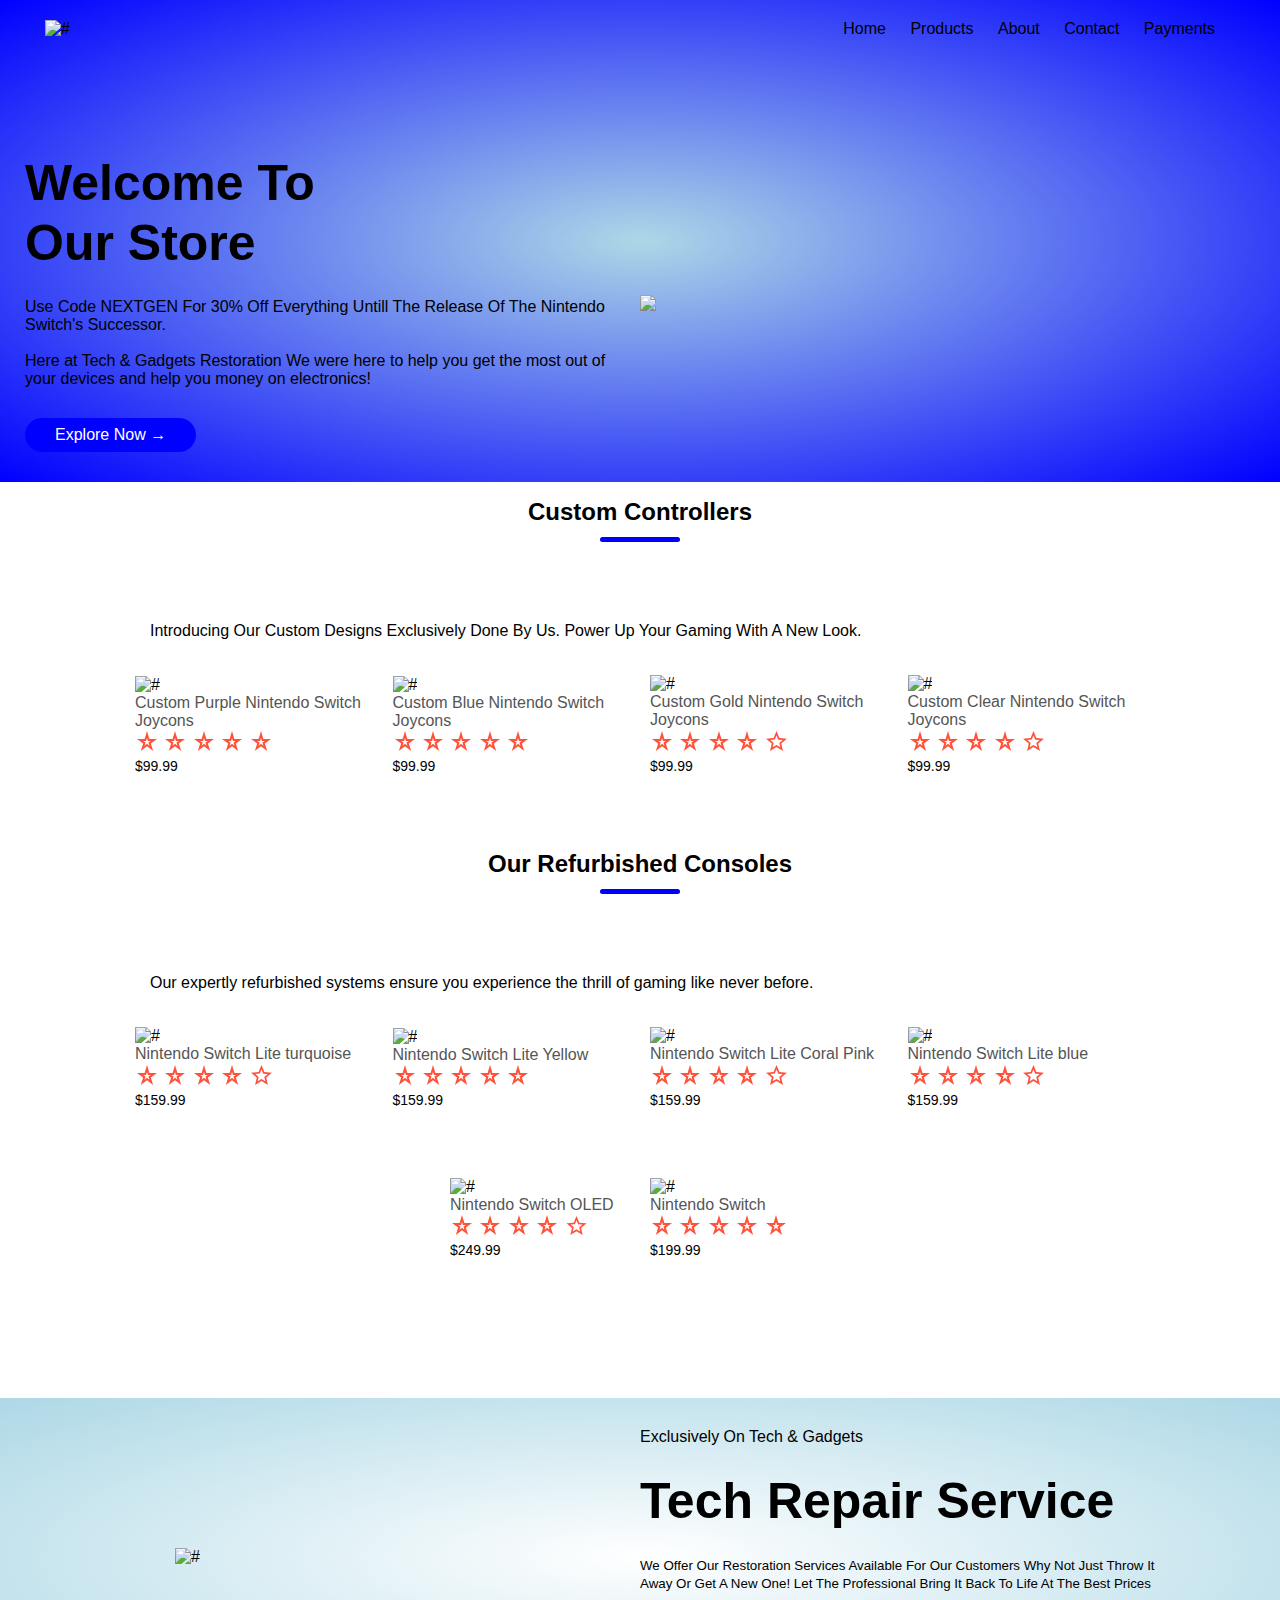
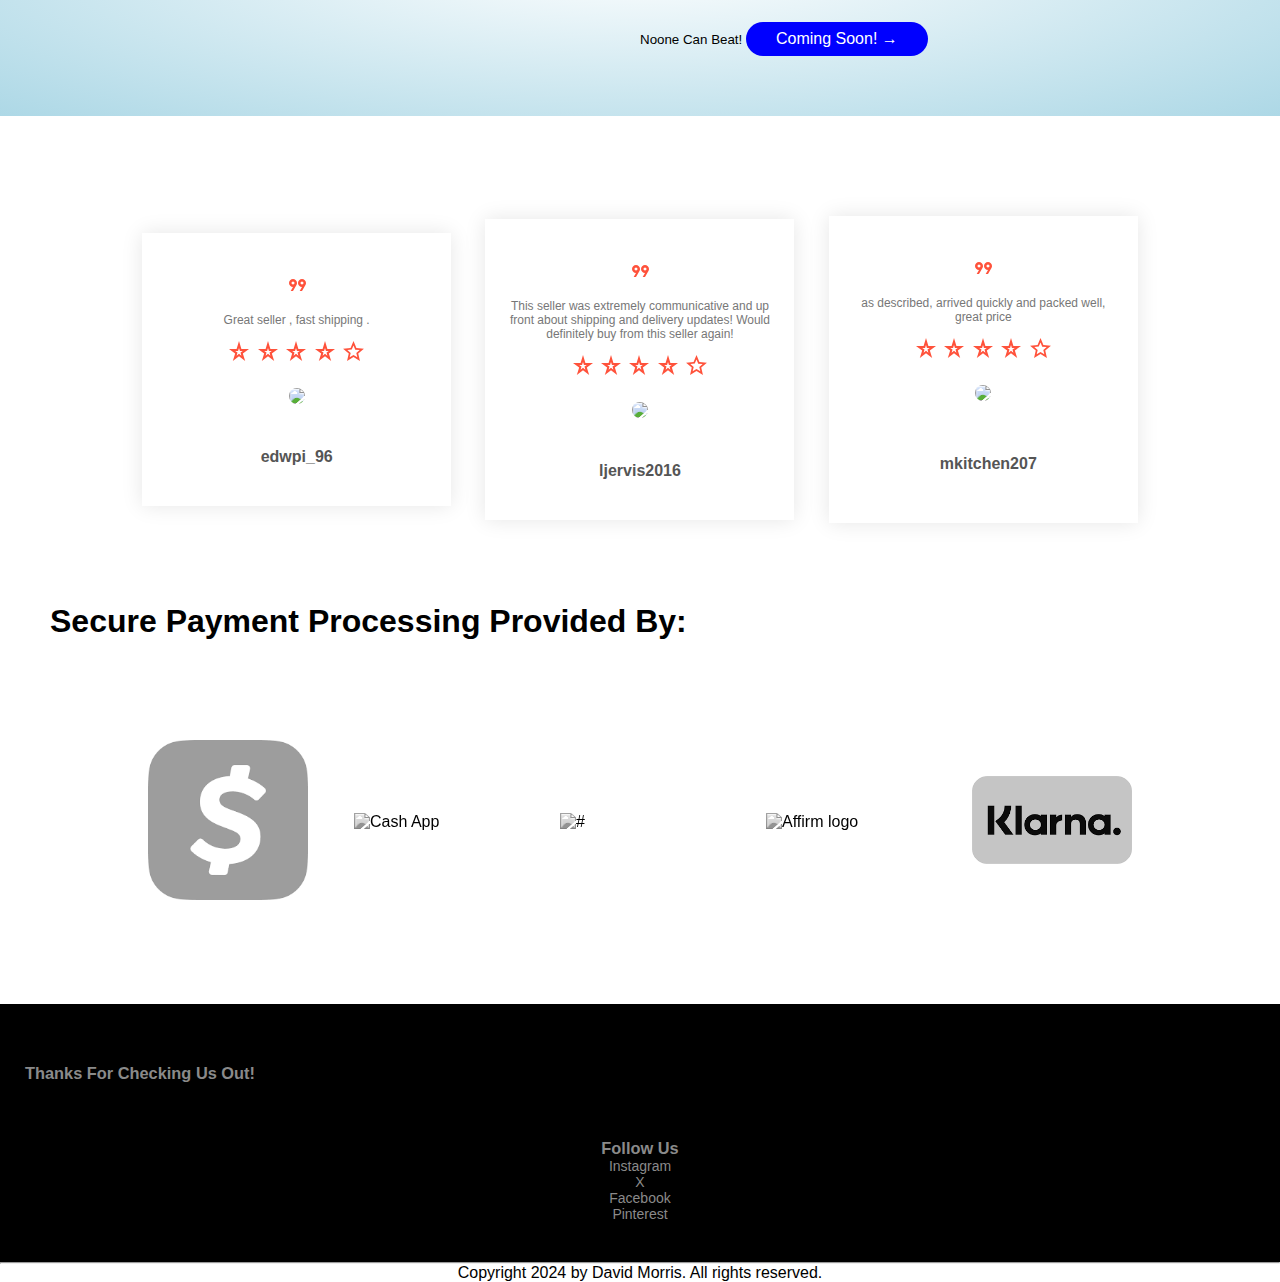
==== index.html @ 77c653ba "Add files via upload" ====
<!DOCTYPE html>
<html lang="en">
  <head>
    <meta charset="UTF-8" />
    <meta name="viewport" content="width=device-width, initial-scale=1.0" />
    <meta name="viewport" content="width=device-width, initial-scale=1.0" />
    <meta charset="UTF-8" />
    <title>Tech & Gadgets Restoration</title>

    <!--CSS Style Sheet Won't Work with absolute paths. Problem was solved by adding CSS embedded in HTML file  -->
    <link rel="stylesheet" href="styles.css" />
    <link rel="preconnect" href="https://fonts.googleapis.com" />
    <link rel="preconnect" href="https://fonts.gstatic.com" crossorigin />

    <style>
      * {
    margin: 0;
    padding: 0;
    box-sizing: border-box;
  }
  body {
    font-family: "Poppins", sans-serif;
  }

  .navbar {
    display: flex;
    align-items: center;
    padding: 20px;
  }

  .nav {
    flex: 1;
    text-align: right;
  }

  nav ul {
    display: inline-block;
    list-style-type: none;
  }

  nav ul li {
    display: inline-block;
    margin-right: 20px;
  }

  a {
    text-decoration: none;
    color: black;
  }

  p {
    color: black;
  }

  .container {
    max-width: 1300px;
    margin: auto;
    padding-left: 25px;
    padding-right: 25px;
  }

  .row {
    display: flex;
    align-items: center;
    flex-wrap: wrap;
    justify-content: space-around;
  }

  .col-2 {
    flex-basis: 50%;
    min-width: 300px;
  }

  .col-2 img {
    max-width: 100%;
    padding: 50px 0;
  }

  .col-2 h1 {
    font-size: 50px;
    line-height: 60px;
    margin: 25px 0;
  }

  .btn {
    display: inline-block;
    background: blue;
    color: #fff;
    padding: 8px 30px;
    margin: 30px 0;
    border-radius: 30px;
    transition: background 0.5s;
  }

  .header {
    background: radial-gradient(lightblue, blue);
  }

  .btn:hover {
    background: lightblue;
  }
  .header .row {
    margin-top: 70px;
  }

  .categories {
    margin: 65px 0;
  }

  .col-3 {
    flex-basis: 30%;
    min-width: 250px;
    margin-bottom: 30px;
  }

  .col-3 img {
    width: 100%;
    margin: 40px;
  }

  .small-container {
    max-width: 1080px;
    margin: auto;
    padding-left: 25px;
    padding-right: 25px;
  }

  .col-4 {
    flex-basis: 25%;
    padding: 10px;
    min-width: 200px;
    margin-bottom: 50px;
    transition: transform 0.5s;
  }

  .col-4 img {
    width: 100%;
  }

  .title {
    text-align: center;
    margin: 0 auto 80px;
    position: relative;
    line-height: 60px;
    color: black;
  }

  .title::after {
    content: "";
    background: blue;
    width: 80px;
    height: 5px;
    border-radius: 5px;
    position: absolute;
    bottom: 0;
    left: 50%;
    transform: translateX(-50%);
  }

  h4 {
    color: #555;
    font-weight: normal;
  }

  .col-4 p {
    font-size: 14px;
    position: auto;
  }

  .col-4:hover {
    transform: translateY(-5px);
  }

  /*----offer----------------*/

  .offer {
    background: radial-gradient(#fff, lightblue);
    margin-top: 80px;
    padding: 30px 0;
  }

  .col-2 .offer-img {
    padding: 50px;
  }

  .small {
    color: #555;
  }

  .move-text {
    margin: 10px;
  }

  /*!-----testimonials-------------*/

  .testimonial {
    padding-top: 100px;
  }

  .testimonial .col-3 {
    text-align: center;
    padding: 40px 20px;
    box-shadow: 0 0 20px 0px rgba(0, 0, 0, 0.1);
    cursor: pointer;
    transition: transform 0.5s;
  }

  .testimonial .col-3 img {
    width: 50px;
    margin-top: 20px;
    border-radius: 50%;
  }

  .testimonial .col-3:hover {
    transform: translateY(-10px);
  }

  .font-sizing {
    font-size: 12px;
    margin: 12px 0;
    color: #777;
  }

  .testimonial .col-3 h3 {
    font-weight: 600;
    color: #555;
    font-size: 16px;
  }

  /*-------brands------*/

  .brands {
    margin: 100px auto;
  }

  .col-5 {
    width: 160px;
  }

  .col-5 img {
    width: 100%;
    cursor: pointer;
    filter: grayscale(100%);
  }

  .col-5 img:hover {
    filter: grayscale(0);
  }

  /*-------footer--------*/

  .footer {
    background: #000;
    color: #8a8a8a;
    font-size: 14px;
    padding: 60px 0 20px;
  }

  footer p {
    color: #8a8a8a;
  }

  footer h3 {
    color: #fff;
    margin-bottom: 20px;
  }

  .footer-col-1,
  .footer-col-2,
  .footer-col-3,
  .footer-col-4 {
    min-width: 250px;
    margin-bottom: 20px;
  }

  .footer-col-1 {
    flex-basis: 30%;
  }

  .footer-col-2 {
    flex: 1;
    text-align: center;
  }

  
  .footer-col-2 img {
        width: 180px;
        margin-bottom: 20px;
        margin-left: -70px;
      }

  .footer-col-3,
  .footer-col-4 {
    flex-basis: 12%;
    text-align: center;
  }

  ul {
    list-style-type: none;
  }

  .app-logo {
    margin-top: 20px;
  }

  .app-logo img {
    width: 140px;
  }

  .footer hr {
    border: none;
    background: #b5b5b5;
    height: 1px;
    margin: 20px 0;
  }

  .copyright {
    text-align: center;
  }

  .menu-icon {
    width: 28px;
    margin-left: 20px;
    display: none;
  }

  .move-text {
    text-align: center;
    margin-left: 20px;
  }

  .col-7{
      justify-items: center;
      align-items: center;
      margin: 50px;
    }

    .sub-text {
      align-items: center;
      justify-items: center;
      margin: 25px;
    }

  

  /*---- media query for menu------*/

  @media only screen and (max-width: 800px) {
    nav ul {
      position: absolute;
      top: 70px;
      left: 0;
      background: #333;
      width: 100%;
      overflow: hidden;
      transition: max-height 0.5s;
    }
    nav ul li {
      display: block;
      margin-right: 50px;
      margin-top: 10px;
      margin-bottom: 10px;
    }
    nav ul li a {
      color: #fff;
    }
    .menu-icon {
      display: block;
      cursor: pointer;
    }
  }

  /*---- media query for small 600 screen size------*/
  @media only screen and (max-width: 600px) {
    .row {
      text-align: center;
    }
    .col-2,
    .col-3,
    .col-4 {
      flex-basis: 100%;
    }

    .col-7{
      justify-items: center;
      align-items: center;
      margin: 50px;
    }
    .footer-col-2 img {
        width: 180px;
        margin-bottom: 20px;
        margin-left: -30px;
      }

     

  }
    </style>
  </head>
  <body>
    <div class="header">
      <div class="container">
        <div class="navbar">
          <div class="logo">
            <img src="iCloud Images for t&g/tglogo.png" alt="#" width="125px" />
          </div>
          <nav class="nav">
            <ul id="MenuItems">
              <li><a href="index.html">Home</a></li>
              <li><a href="products.html">Products</a></li>
              <li><a href="about.html">About</a></li>
              <li><a href="contact.html">Contact</a></li>
              <li><a href="payments.html">Payments</a></li>
            </ul>
          </nav>

          <img
            src="images/menu.png"
            class="menu-icon"
            onclick="menutoggle()"
            alt="#"
          />
        </div>
        <div class="row">
          <div class="col-2">
            <h1>
              Welcome To <br />
              Our Store
            </h1>
            <p class="font-size">
              Use Code NEXTGEN For 30% Off Everything Untill The Release Of The Nintendo
              Switch's Successor. <br>

            </br>Here at Tech & Gadgets Restoration We were here to help you get
              the most out of your devices and help you money on electronics!
            </p>
            
            <a href="products.html" class="btn">Explore Now &#8594;</a>
          </div>

          <div class="col-2">
            <img src="iCloud Images for t&g/IMG_0912.jpg" />
          </div>
        </div>
      </div>
    </div>

    <!-------- featured products-------->
    <div class="small-container">
      <h2 class="title">Custom Controllers</h2>
      <p class="sub-text">
        Introducing Our Custom Designs Exclusively Done By Us. Power Up Your
        Gaming With A New Look.
      </p>

      <div class="row">
        <div class="col-4">
          <a href="product-details.html">
            <img src="iCloud Images for t&g/IMG_0928.jpg" alt="#" />
          </a>
          <h4>Custom Purple Nintendo Switch Joycons</h4>
          <div class="rating">
            <!---Awesome fonts absolute link could not be displayed. Google fonts is the alterative. Instead of adding a class to the div to edit color in css, color code was added to fill element--->
            <svg
              xmlns="http://www.w3.org/2000/svg"
              height="24px"
              viewBox="0 -960 960 960"
              width="24px"
              fill="#ff523b"
            >
              <path
                d="m384-334 96-74 96 74-36-122 90-64H518l-38-124-38 124H330l90 64-36 122ZM233-120l93-304L80-600h304l96-320 96 320h304L634-424l93 304-247-188-247 188Zm247-369Z"
              />
            </svg>
            <svg
              xmlns="http://www.w3.org/2000/svg"
              height="24px"
              viewBox="0 -960 960 960"
              width="24px"
              fill="#ff523b"
            >
              <path
                d="m384-334 96-74 96 74-36-122 90-64H518l-38-124-38 124H330l90 64-36 122ZM233-120l93-304L80-600h304l96-320 96 320h304L634-424l93 304-247-188-247 188Zm247-369Z"
              />
            </svg>
            <svg
              xmlns="http://www.w3.org/2000/svg"
              height="24px"
              viewBox="0 -960 960 960"
              width="24px"
              fill="#ff523b"
            >
              <path
                d="m384-334 96-74 96 74-36-122 90-64H518l-38-124-38 124H330l90 64-36 122ZM233-120l93-304L80-600h304l96-320 96 320h304L634-424l93 304-247-188-247 188Zm247-369Z"
              />
            </svg>
            <svg
              xmlns="http://www.w3.org/2000/svg"
              height="24px"
              viewBox="0 -960 960 960"
              width="24px"
              fill="#ff523b"
            >
              <path
                d="m384-334 96-74 96 74-36-122 90-64H518l-38-124-38 124H330l90 64-36 122ZM233-120l93-304L80-600h304l96-320 96 320h304L634-424l93 304-247-188-247 188Zm247-369Z"
              />
            </svg>
            <svg
              xmlns="http://www.w3.org/2000/svg"
              height="24px"
              viewBox="0 -960 960 960"
              width="24px"
              fill="#ff523b"
            >
              <path
                d="m384-334 96-74 96 74-36-122 90-64H518l-38-124-38 124H330l90 64-36 122ZM233-120l93-304L80-600h304l96-320 96 320h304L634-424l93 304-247-188-247 188Zm247-369Z"
              />
            </svg>
          </div>
          <p>$99.99</p>
        </div>
        <div class="col-4">
          <a href="product-details2.html">
            <img src="iCloud Images for t&g/IMG_0743.JPG" alt="#" />
          </a>

          <h4>Custom Blue Nintendo Switch Joycons</h4>
          <div class="rating">
            <!---Awesome fonts absolute link could not be displayed. Google fonts is the alterative--->

            <div class="ratingcolor">
              <svg
                xmlns="http://www.w3.org/2000/svg"
                height="24px"
                viewBox="0 -960 960 960"
                width="24px"
                fill="#ff523b"
              >
                <path
                  d="m384-334 96-74 96 74-36-122 90-64H518l-38-124-38 124H330l90 64-36 122ZM233-120l93-304L80-600h304l96-320 96 320h304L634-424l93 304-247-188-247 188Zm247-369Z"
                />
              </svg>
              <svg
                xmlns="http://www.w3.org/2000/svg"
                height="24px"
                viewBox="0 -960 960 960"
                width="24px"
                fill="#ff523b"
              >
                <path
                  d="m384-334 96-74 96 74-36-122 90-64H518l-38-124-38 124H330l90 64-36 122ZM233-120l93-304L80-600h304l96-320 96 320h304L634-424l93 304-247-188-247 188Zm247-369Z"
                />
              </svg>
              <svg
                xmlns="http://www.w3.org/2000/svg"
                height="24px"
                viewBox="0 -960 960 960"
                width="24px"
                fill="#ff523b"
              >
                <path
                  d="m384-334 96-74 96 74-36-122 90-64H518l-38-124-38 124H330l90 64-36 122ZM233-120l93-304L80-600h304l96-320 96 320h304L634-424l93 304-247-188-247 188Zm247-369Z"
                />
              </svg>
              <svg
                xmlns="http://www.w3.org/2000/svg"
                height="24px"
                viewBox="0 -960 960 960"
                width="24px"
                fill="#ff523b"
              >
                <path
                  d="m384-334 96-74 96 74-36-122 90-64H518l-38-124-38 124H330l90 64-36 122ZM233-120l93-304L80-600h304l96-320 96 320h304L634-424l93 304-247-188-247 188Zm247-369Z"
                />
              </svg>
              <svg
                xmlns="http://www.w3.org/2000/svg"
                height="24px"
                viewBox="0 -960 960 960"
                width="24px"
                fill="#ff523b"
              >
                <path
                  d="m384-334 96-74 96 74-36-122 90-64H518l-38-124-38 124H330l90 64-36 122ZM233-120l93-304L80-600h304l96-320 96 320h304L634-424l93 304-247-188-247 188Zm247-369Z"
                />
              </svg>
            </div>
          </div>
          <p>$99.99</p>
        </div>
        <div class="col-4">
          <a href="product-details-3.html"
            ><img src="iCloud Images for t&g/IMG_0400.jpg" alt="#" />
          </a>

          <h4>Custom Gold Nintendo Switch Joycons</h4>
          <div class="rating">
            <!---Awesome fonts absolute link could not be displayed. Google fonts is the alterative--->
            <svg
              xmlns="http://www.w3.org/2000/svg"
              height="24px"
              viewBox="0 -960 960 960"
              width="24px"
              fill="#ff523b"
            >
              <path
                d="m384-334 96-74 96 74-36-122 90-64H518l-38-124-38 124H330l90 64-36 122ZM233-120l93-304L80-600h304l96-320 96 320h304L634-424l93 304-247-188-247 188Zm247-369Z"
              />
            </svg>
            <svg
              xmlns="http://www.w3.org/2000/svg"
              height="24px"
              viewBox="0 -960 960 960"
              width="24px"
              fill="#ff523b"
            >
              <path
                d="m384-334 96-74 96 74-36-122 90-64H518l-38-124-38 124H330l90 64-36 122ZM233-120l93-304L80-600h304l96-320 96 320h304L634-424l93 304-247-188-247 188Zm247-369Z"
              />
            </svg>
            <svg
              xmlns="http://www.w3.org/2000/svg"
              height="24px"
              viewBox="0 -960 960 960"
              width="24px"
              fill="#ff523b"
            >
              <path
                d="m384-334 96-74 96 74-36-122 90-64H518l-38-124-38 124H330l90 64-36 122ZM233-120l93-304L80-600h304l96-320 96 320h304L634-424l93 304-247-188-247 188Zm247-369Z"
              />
            </svg>
            <svg
              xmlns="http://www.w3.org/2000/svg"
              height="24px"
              viewBox="0 -960 960 960"
              width="24px"
              fill="#ff523b"
            >
              <path
                d="m384-334 96-74 96 74-36-122 90-64H518l-38-124-38 124H330l90 64-36 122ZM233-120l93-304L80-600h304l96-320 96 320h304L634-424l93 304-247-188-247 188Zm247-369Z"
              />
            </svg>
            <svg
              xmlns="http://www.w3.org/2000/svg"
              height="25px"
              viewBox="0 -960 960 960"
              width="25px"
              fill="#ff523b"
            >
              <path
                d="M333.33-259 480-347l146.67 89-39-166.67 129-112-170-15L480-709l-66.67 156.33-170 15 129 112.34-39 166.33ZM233-120l65-281L80-590l288-25 112-265 112 265 288 25-218 189 65 281-247-149-247 149Zm247-353.33Z"
              />
            </svg>
          </div>
          <p>$99.99</p>
        </div>
        <div class="col-4">
          <a href="product-details4.html"
            ><img src="iCloud Images for t&g/IMG_0442.jpg" alt="#" />
          </a>

          <h4>Custom Clear Nintendo Switch Joycons</h4>
          <div class="rating">
            <!---Awesome fonts absolute link could not be displayed. Google fonts is the alterative--->
            <svg
              xmlns="http://www.w3.org/2000/svg"
              height="24px"
              viewBox="0 -960 960 960"
              width="24px"
              fill="#ff523b"
            >
              <path
                d="m384-334 96-74 96 74-36-122 90-64H518l-38-124-38 124H330l90 64-36 122ZM233-120l93-304L80-600h304l96-320 96 320h304L634-424l93 304-247-188-247 188Zm247-369Z"
              />
            </svg>
            <svg
              xmlns="http://www.w3.org/2000/svg"
              height="24px"
              viewBox="0 -960 960 960"
              width="24px"
              fill="#ff523b"
            >
              <path
                d="m384-334 96-74 96 74-36-122 90-64H518l-38-124-38 124H330l90 64-36 122ZM233-120l93-304L80-600h304l96-320 96 320h304L634-424l93 304-247-188-247 188Zm247-369Z"
              />
            </svg>
            <svg
              xmlns="http://www.w3.org/2000/svg"
              height="24px"
              viewBox="0 -960 960 960"
              width="24px"
              fill="#ff523b"
            >
              <path
                d="m384-334 96-74 96 74-36-122 90-64H518l-38-124-38 124H330l90 64-36 122ZM233-120l93-304L80-600h304l96-320 96 320h304L634-424l93 304-247-188-247 188Zm247-369Z"
              />
            </svg>
            <svg
              xmlns="http://www.w3.org/2000/svg"
              height="24px"
              viewBox="0 -960 960 960"
              width="24px"
              fill="#ff523b"
            >
              <path
                d="m384-334 96-74 96 74-36-122 90-64H518l-38-124-38 124H330l90 64-36 122ZM233-120l93-304L80-600h304l96-320 96 320h304L634-424l93 304-247-188-247 188Zm247-369Z"
              />
            </svg>
            <svg
              xmlns="http://www.w3.org/2000/svg"
              height="25px"
              viewBox="0 -960 960 960"
              width="25px"
              fill="#ff523b"
            >
              <path
                d="M333.33-259 480-347l146.67 89-39-166.67 129-112-170-15L480-709l-66.67 156.33-170 15 129 112.34-39 166.33ZM233-120l65-281L80-590l288-25 112-265 112 265 288 25-218 189 65 281-247-149-247 149Zm247-353.33Z"
              />
            </svg>
          </div>
          <p>$99.99</p>
        </div>
      </div>
      <!-------- latest products-------->
      <h2 class="title">Our Refurbished Consoles</h2>
      <p class="sub-text" >Our expertly refurbished systems ensure you experience the thrill of gaming like never before.</p>
      <div class="row">
        <div class="col-4">
          <img src="iCloud Images for t&g/IMG_1545.jpg" alt="#" />
          <h4>Nintendo Switch Lite turquoise</h4>
          <div class="rating">
            <!---Awesome fonts absolute link could not be displayed. Google fonts is the alterative. Instead of adding a class to the div to edit color in css, color code was added to fill element--->
            <svg
              xmlns="http://www.w3.org/2000/svg"
              height="24px"
              viewBox="0 -960 960 960"
              width="24px"
              fill="#ff523b"
            >
              <path
                d="m384-334 96-74 96 74-36-122 90-64H518l-38-124-38 124H330l90 64-36 122ZM233-120l93-304L80-600h304l96-320 96 320h304L634-424l93 304-247-188-247 188Zm247-369Z"
              />
            </svg>
            <svg
              xmlns="http://www.w3.org/2000/svg"
              height="24px"
              viewBox="0 -960 960 960"
              width="24px"
              fill="#ff523b"
            >
              <path
                d="m384-334 96-74 96 74-36-122 90-64H518l-38-124-38 124H330l90 64-36 122ZM233-120l93-304L80-600h304l96-320 96 320h304L634-424l93 304-247-188-247 188Zm247-369Z"
              />
            </svg>
            <svg
              xmlns="http://www.w3.org/2000/svg"
              height="24px"
              viewBox="0 -960 960 960"
              width="24px"
              fill="#ff523b"
            >
              <path
                d="m384-334 96-74 96 74-36-122 90-64H518l-38-124-38 124H330l90 64-36 122ZM233-120l93-304L80-600h304l96-320 96 320h304L634-424l93 304-247-188-247 188Zm247-369Z"
              />
            </svg>
            <svg
              xmlns="http://www.w3.org/2000/svg"
              height="24px"
              viewBox="0 -960 960 960"
              width="24px"
              fill="#ff523b"
            >
              <path
                d="m384-334 96-74 96 74-36-122 90-64H518l-38-124-38 124H330l90 64-36 122ZM233-120l93-304L80-600h304l96-320 96 320h304L634-424l93 304-247-188-247 188Zm247-369Z"
              />
            </svg>
            <svg
              xmlns="http://www.w3.org/2000/svg"
              height="25px"
              viewBox="0 -960 960 960"
              width="25px"
              fill="#ff523b"
            >
              <path
                d="M333.33-259 480-347l146.67 89-39-166.67 129-112-170-15L480-709l-66.67 156.33-170 15 129 112.34-39 166.33ZM233-120l65-281L80-590l288-25 112-265 112 265 288 25-218 189 65 281-247-149-247 149Zm247-353.33Z"
              />
            </svg>
          </div>
          <p>$159.99</p>
        </div>
        <div class="col-4">
          <img src="iCloud Images for t&g/IMG_1543.jpg" alt="#" />
          <h4>Nintendo Switch Lite Yellow</h4>
          <div class="rating">
            <!---Awesome fonts absolute link could not be displayed. Google fonts is the alterative--->

            <div class="ratingcolor">
              <svg
                xmlns="http://www.w3.org/2000/svg"
                height="24px"
                viewBox="0 -960 960 960"
                width="24px"
                fill="#ff523b"
              >
                <path
                  d="m384-334 96-74 96 74-36-122 90-64H518l-38-124-38 124H330l90 64-36 122ZM233-120l93-304L80-600h304l96-320 96 320h304L634-424l93 304-247-188-247 188Zm247-369Z"
                />
              </svg>
              <svg
                xmlns="http://www.w3.org/2000/svg"
                height="24px"
                viewBox="0 -960 960 960"
                width="24px"
                fill="#ff523b"
              >
                <path
                  d="m384-334 96-74 96 74-36-122 90-64H518l-38-124-38 124H330l90 64-36 122ZM233-120l93-304L80-600h304l96-320 96 320h304L634-424l93 304-247-188-247 188Zm247-369Z"
                />
              </svg>
              <svg
                xmlns="http://www.w3.org/2000/svg"
                height="24px"
                viewBox="0 -960 960 960"
                width="24px"
                fill="#ff523b"
              >
                <path
                  d="m384-334 96-74 96 74-36-122 90-64H518l-38-124-38 124H330l90 64-36 122ZM233-120l93-304L80-600h304l96-320 96 320h304L634-424l93 304-247-188-247 188Zm247-369Z"
                />
              </svg>
              <svg
                xmlns="http://www.w3.org/2000/svg"
                height="24px"
                viewBox="0 -960 960 960"
                width="24px"
                fill="#ff523b"
              >
                <path
                  d="m384-334 96-74 96 74-36-122 90-64H518l-38-124-38 124H330l90 64-36 122ZM233-120l93-304L80-600h304l96-320 96 320h304L634-424l93 304-247-188-247 188Zm247-369Z"
                />
              </svg>
              <svg
                xmlns="http://www.w3.org/2000/svg"
                height="24px"
                viewBox="0 -960 960 960"
                width="24px"
                fill="#ff523b"
              >
                <path
                  d="m384-334 96-74 96 74-36-122 90-64H518l-38-124-38 124H330l90 64-36 122ZM233-120l93-304L80-600h304l96-320 96 320h304L634-424l93 304-247-188-247 188Zm247-369Z"
                />
              </svg>
            </div>
          </div>
          <p>$159.99</p>
        </div>
        <div class="col-4">
          <img src="iCloud Images for t&g/IMG_1546.jpg" alt="#" />
          <h4>Nintendo Switch Lite Coral Pink</h4>
          <div class="rating">
            <!---Awesome fonts absolute link could not be displayed. Google fonts is the alterative--->
            <svg
              xmlns="http://www.w3.org/2000/svg"
              height="24px"
              viewBox="0 -960 960 960"
              width="24px"
              fill="#ff523b"
            >
              <path
                d="m384-334 96-74 96 74-36-122 90-64H518l-38-124-38 124H330l90 64-36 122ZM233-120l93-304L80-600h304l96-320 96 320h304L634-424l93 304-247-188-247 188Zm247-369Z"
              />
            </svg>
            <svg
              xmlns="http://www.w3.org/2000/svg"
              height="24px"
              viewBox="0 -960 960 960"
              width="24px"
              fill="#ff523b"
            >
              <path
                d="m384-334 96-74 96 74-36-122 90-64H518l-38-124-38 124H330l90 64-36 122ZM233-120l93-304L80-600h304l96-320 96 320h304L634-424l93 304-247-188-247 188Zm247-369Z"
              />
            </svg>
            <svg
              xmlns="http://www.w3.org/2000/svg"
              height="24px"
              viewBox="0 -960 960 960"
              width="24px"
              fill="#ff523b"
            >
              <path
                d="m384-334 96-74 96 74-36-122 90-64H518l-38-124-38 124H330l90 64-36 122ZM233-120l93-304L80-600h304l96-320 96 320h304L634-424l93 304-247-188-247 188Zm247-369Z"
              />
            </svg>
            <svg
              xmlns="http://www.w3.org/2000/svg"
              height="24px"
              viewBox="0 -960 960 960"
              width="24px"
              fill="#ff523b"
            >
              <path
                d="m384-334 96-74 96 74-36-122 90-64H518l-38-124-38 124H330l90 64-36 122ZM233-120l93-304L80-600h304l96-320 96 320h304L634-424l93 304-247-188-247 188Zm247-369Z"
              />
            </svg>
            <svg
              xmlns="http://www.w3.org/2000/svg"
              height="25px"
              viewBox="0 -960 960 960"
              width="25px"
              fill="#ff523b"
            >
              <path
                d="M333.33-259 480-347l146.67 89-39-166.67 129-112-170-15L480-709l-66.67 156.33-170 15 129 112.34-39 166.33ZM233-120l65-281L80-590l288-25 112-265 112 265 288 25-218 189 65 281-247-149-247 149Zm247-353.33Z"
              />
            </svg>
          </div>
          <p>$159.99</p>
        </div>
        <div class="col-4">
          <img src="iCloud Images for t&g/IMG_1547.jpg" alt="#" />
          <h4>Nintendo Switch Lite blue</h4>
          <div class="rating">
            <!---Awesome fonts absolute link could not be displayed. Google fonts is the alterative--->
            <svg
              xmlns="http://www.w3.org/2000/svg"
              height="24px"
              viewBox="0 -960 960 960"
              width="24px"
              fill="#ff523b"
            >
              <path
                d="m384-334 96-74 96 74-36-122 90-64H518l-38-124-38 124H330l90 64-36 122ZM233-120l93-304L80-600h304l96-320 96 320h304L634-424l93 304-247-188-247 188Zm247-369Z"
              />
            </svg>
            <svg
              xmlns="http://www.w3.org/2000/svg"
              height="24px"
              viewBox="0 -960 960 960"
              width="24px"
              fill="#ff523b"
            >
              <path
                d="m384-334 96-74 96 74-36-122 90-64H518l-38-124-38 124H330l90 64-36 122ZM233-120l93-304L80-600h304l96-320 96 320h304L634-424l93 304-247-188-247 188Zm247-369Z"
              />
            </svg>
            <svg
              xmlns="http://www.w3.org/2000/svg"
              height="24px"
              viewBox="0 -960 960 960"
              width="24px"
              fill="#ff523b"
            >
              <path
                d="m384-334 96-74 96 74-36-122 90-64H518l-38-124-38 124H330l90 64-36 122ZM233-120l93-304L80-600h304l96-320 96 320h304L634-424l93 304-247-188-247 188Zm247-369Z"
              />
            </svg>
            <svg
              xmlns="http://www.w3.org/2000/svg"
              height="24px"
              viewBox="0 -960 960 960"
              width="24px"
              fill="#ff523b"
            >
              <path
                d="m384-334 96-74 96 74-36-122 90-64H518l-38-124-38 124H330l90 64-36 122ZM233-120l93-304L80-600h304l96-320 96 320h304L634-424l93 304-247-188-247 188Zm247-369Z"
              />
            </svg>
            <svg
              xmlns="http://www.w3.org/2000/svg"
              height="25px"
              viewBox="0 -960 960 960"
              width="25px"
              fill="#ff523b"
            >
              <path
                d="M333.33-259 480-347l146.67 89-39-166.67 129-112-170-15L480-709l-66.67 156.33-170 15 129 112.34-39 166.33ZM233-120l65-281L80-590l288-25 112-265 112 265 288 25-218 189 65 281-247-149-247 149Zm247-353.33Z"
              />
            </svg>
          </div>
          <p>$159.99</p>
        </div>
        <div class="row">
          <div class="col-4">
            <img src="iCloud Images for t&g/IMG_1512.jpg" alt="#" />
            <a href="#">
              <h4>Nintendo Switch OLED</h4>
            </a>

            <div class="rating">
              <!---Awesome fonts absolute link could not be displayed. Google fonts is the alterative. Instead of adding a class to the div to edit color in css, color code was added to fill element--->
              <svg
                xmlns="http://www.w3.org/2000/svg"
                height="24px"
                viewBox="0 -960 960 960"
                width="24px"
                fill="#ff523b"
              >
                <path
                  d="m384-334 96-74 96 74-36-122 90-64H518l-38-124-38 124H330l90 64-36 122ZM233-120l93-304L80-600h304l96-320 96 320h304L634-424l93 304-247-188-247 188Zm247-369Z"
                />
              </svg>
              <svg
                xmlns="http://www.w3.org/2000/svg"
                height="24px"
                viewBox="0 -960 960 960"
                width="24px"
                fill="#ff523b"
              >
                <path
                  d="m384-334 96-74 96 74-36-122 90-64H518l-38-124-38 124H330l90 64-36 122ZM233-120l93-304L80-600h304l96-320 96 320h304L634-424l93 304-247-188-247 188Zm247-369Z"
                />
              </svg>
              <svg
                xmlns="http://www.w3.org/2000/svg"
                height="24px"
                viewBox="0 -960 960 960"
                width="24px"
                fill="#ff523b"
              >
                <path
                  d="m384-334 96-74 96 74-36-122 90-64H518l-38-124-38 124H330l90 64-36 122ZM233-120l93-304L80-600h304l96-320 96 320h304L634-424l93 304-247-188-247 188Zm247-369Z"
                />
              </svg>
              <svg
                xmlns="http://www.w3.org/2000/svg"
                height="24px"
                viewBox="0 -960 960 960"
                width="24px"
                fill="#ff523b"
              >
                <path
                  d="m384-334 96-74 96 74-36-122 90-64H518l-38-124-38 124H330l90 64-36 122ZM233-120l93-304L80-600h304l96-320 96 320h304L634-424l93 304-247-188-247 188Zm247-369Z"
                />
              </svg>
              <svg
                xmlns="http://www.w3.org/2000/svg"
                height="24px"
                viewBox="0 -960 960 960"
                width="25px"
                fill="#ff523b"
              >
                <path
                  d="M333.33-259 480-347l146.67 89-39-166.67 129-112-170-15L480-709l-66.67 156.33-170 15 129 112.34-39 166.33ZM233-120l65-281L80-590l288-25 112-265 112 265 288 25-218 189 65 281-247-149-247 149Zm247-353.33Z"
                />
              </svg>
            </div>
            <p>$249.99</p>
          </div>
          <div class="col-4">
            <img src="iCloud Images for t&g/IMG_1548.jpg" alt="#" />
            <h4>Nintendo Switch</h4>
            <div class="rating">
              <!---Awesome fonts absolute link could not be displayed. Google fonts is the alterative--->

              <div class="ratingcolor">
                <svg
                  xmlns="http://www.w3.org/2000/svg"
                  height="24px"
                  viewBox="0 -960 960 960"
                  width="24px"
                  fill="#ff523b"
                >
                  <path
                    d="m384-334 96-74 96 74-36-122 90-64H518l-38-124-38 124H330l90 64-36 122ZM233-120l93-304L80-600h304l96-320 96 320h304L634-424l93 304-247-188-247 188Zm247-369Z"
                  />
                </svg>
                <svg
                  xmlns="http://www.w3.org/2000/svg"
                  height="24px"
                  viewBox="0 -960 960 960"
                  width="24px"
                  fill="#ff523b"
                >
                  <path
                    d="m384-334 96-74 96 74-36-122 90-64H518l-38-124-38 124H330l90 64-36 122ZM233-120l93-304L80-600h304l96-320 96 320h304L634-424l93 304-247-188-247 188Zm247-369Z"
                  />
                </svg>
                <svg
                  xmlns="http://www.w3.org/2000/svg"
                  height="24px"
                  viewBox="0 -960 960 960"
                  width="24px"
                  fill="#ff523b"
                >
                  <path
                    d="m384-334 96-74 96 74-36-122 90-64H518l-38-124-38 124H330l90 64-36 122ZM233-120l93-304L80-600h304l96-320 96 320h304L634-424l93 304-247-188-247 188Zm247-369Z"
                  />
                </svg>
                <svg
                  xmlns="http://www.w3.org/2000/svg"
                  height="24px"
                  viewBox="0 -960 960 960"
                  width="24px"
                  fill="#ff523b"
                >
                  <path
                    d="m384-334 96-74 96 74-36-122 90-64H518l-38-124-38 124H330l90 64-36 122ZM233-120l93-304L80-600h304l96-320 96 320h304L634-424l93 304-247-188-247 188Zm247-369Z"
                  />
                </svg>
                <svg
                  xmlns="http://www.w3.org/2000/svg"
                  height="24px"
                  viewBox="0 -960 960 960"
                  width="24px"
                  fill="#ff523b"
                >
                  <path
                    d="m384-334 96-74 96 74-36-122 90-64H518l-38-124-38 124H330l90 64-36 122ZM233-120l93-304L80-600h304l96-320 96 320h304L634-424l93 304-247-188-247 188Zm247-369Z"
                  />
                </svg>
              </div>
            </div>
            <p>$199.99</p>
          </div>
        </div>
      </div>
    </div>

    <!----offer-->
    <div class="offer">
      <div class="small-container">
        <div class="row">
          <div class="col-2">
            <img
              src="https://t4.ftcdn.net/jpg/02/63/90/39/360_F_263903901_9Hhil3Oj59jQRfk9vahhMtY0fqR554G4.jpg"
              alt="#"
              class="offer-img"
            />
          </div>
          <div class="col-2">
            <p>Exclusively On Tech & Gadgets</p>
            <h1>Tech Repair Service</h1>
            <small class="offer-text">
              We Offer Our Restoration Services Available For Our Customers Why
              Not Just Throw It Away Or Get A New One! Let The Professional
              Bring It Back To Life At The Best Prices Noone Can Beat!
            </small>
            <a href="#" class="btn">Coming Soon! &#8594;</a>
          </div>
        </div>
      </div>
    </div>

    <!-----testimonials------------->
    <div class="testimonial">
      <div class="small-container">
        <div class="row">
          <div class="col-3">
            <svg
              xmlns="http://www.w3.org/2000/svg"
              height="24px"
              viewBox="0 -960 960 960"
              width="24px"
              fill="#ff523b"
            >
              <path
                d="m228-240 92-160q-66 0-113-47t-47-113q0-66 47-113t113-47q66 0 113 47t47 113q0 23-5.5 42.5T458-480L320-240h-92Zm360 0 92-160q-66 0-113-47t-47-113q0-66 47-113t113-47q66 0 113 47t47 113q0 23-5.5 42.5T818-480L680-240h-92ZM320-500q25 0 42.5-17.5T380-560q0-25-17.5-42.5T320-620q-25 0-42.5 17.5T260-560q0 25 17.5 42.5T320-500Zm360 0q25 0 42.5-17.5T740-560q0-25-17.5-42.5T680-620q-25 0-42.5 17.5T620-560q0 25 17.5 42.5T680-500Zm0-60Zm-360 0Z"
              />
            </svg>

            <p class="font-sizing">
              Great seller , fast shipping .
            </p>
            <div class="rating">
              <!---Awesome fonts absolute link could not be displayed. Google fonts is the alterative--->
              <svg
                xmlns="http://www.w3.org/2000/svg"
                height="24px"
                viewBox="0 -960 960 960"
                width="24px"
                fill="#ff523b"
              >
                <path
                  d="m384-334 96-74 96 74-36-122 90-64H518l-38-124-38 124H330l90 64-36 122ZM233-120l93-304L80-600h304l96-320 96 320h304L634-424l93 304-247-188-247 188Zm247-369Z"
                />
              </svg>
              <svg
                xmlns="http://www.w3.org/2000/svg"
                height="24px"
                viewBox="0 -960 960 960"
                width="24px"
                fill="#ff523b"
              >
                <path
                  d="m384-334 96-74 96 74-36-122 90-64H518l-38-124-38 124H330l90 64-36 122ZM233-120l93-304L80-600h304l96-320 96 320h304L634-424l93 304-247-188-247 188Zm247-369Z"
                />
              </svg>
              <svg
                xmlns="http://www.w3.org/2000/svg"
                height="24px"
                viewBox="0 -960 960 960"
                width="24px"
                fill="#ff523b"
              >
                <path
                  d="m384-334 96-74 96 74-36-122 90-64H518l-38-124-38 124H330l90 64-36 122ZM233-120l93-304L80-600h304l96-320 96 320h304L634-424l93 304-247-188-247 188Zm247-369Z"
                />
              </svg>
              <svg
                xmlns="http://www.w3.org/2000/svg"
                height="24px"
                viewBox="0 -960 960 960"
                width="24px"
                fill="#ff523b"
              >
                <path
                  d="m384-334 96-74 96 74-36-122 90-64H518l-38-124-38 124H330l90 64-36 122ZM233-120l93-304L80-600h304l96-320 96 320h304L634-424l93 304-247-188-247 188Zm247-369Z"
                />
              </svg>
              <svg
                xmlns="http://www.w3.org/2000/svg"
                height="25px"
                viewBox="0 -960 960 960"
                width="25px"
                fill="#ff523b"
              >
                <path
                  d="M333.33-259 480-347l146.67 89-39-166.67 129-112-170-15L480-709l-66.67 156.33-170 15 129 112.34-39 166.33ZM233-120l65-281L80-590l288-25 112-265 112 265 288 25-218 189 65 281-247-149-247 149Zm247-353.33Z"
                />
              </svg>
            </div>
            
            <a href="https://www.ebay.com/usr/edwpi_96">
            <img src="https://i.ebayimg.com/images/g/q68AAOSw1MBlliiN/s-l140.webp" />
            <h3>edwpi_96</h3>
          </a>
          
          </div>
          <div class="col-3">
            <svg
              xmlns="http://www.w3.org/2000/svg"
              height="24px"
              viewBox="0 -960 960 960"
              width="24px"
              fill="#ff523b"
            >
              <path
                d="m228-240 92-160q-66 0-113-47t-47-113q0-66 47-113t113-47q66 0 113 47t47 113q0 23-5.5 42.5T458-480L320-240h-92Zm360 0 92-160q-66 0-113-47t-47-113q0-66 47-113t113-47q66 0 113 47t47 113q0 23-5.5 42.5T818-480L680-240h-92ZM320-500q25 0 42.5-17.5T380-560q0-25-17.5-42.5T320-620q-25 0-42.5 17.5T260-560q0 25 17.5 42.5T320-500Zm360 0q25 0 42.5-17.5T740-560q0-25-17.5-42.5T680-620q-25 0-42.5 17.5T620-560q0 25 17.5 42.5T680-500Zm0-60Zm-360 0Z"
              />
            </svg>

            <p class="font-sizing">
              This seller was extremely communicative and up front about shipping and delivery updates! Would definitely buy from this seller again! 
            </p>
            <div class="rating">
              <!---Awesome fonts absolute link could not be displayed. Google fonts is the alterative--->
              <svg
                xmlns="http://www.w3.org/2000/svg"
                height="24px"
                viewBox="0 -960 960 960"
                width="24px"
                fill="#ff523b"
              >
                <path
                  d="m384-334 96-74 96 74-36-122 90-64H518l-38-124-38 124H330l90 64-36 122ZM233-120l93-304L80-600h304l96-320 96 320h304L634-424l93 304-247-188-247 188Zm247-369Z"
                />
              </svg>
              <svg
                xmlns="http://www.w3.org/2000/svg"
                height="24px"
                viewBox="0 -960 960 960"
                width="24px"
                fill="#ff523b"
              >
                <path
                  d="m384-334 96-74 96 74-36-122 90-64H518l-38-124-38 124H330l90 64-36 122ZM233-120l93-304L80-600h304l96-320 96 320h304L634-424l93 304-247-188-247 188Zm247-369Z"
                />
              </svg>
              <svg
                xmlns="http://www.w3.org/2000/svg"
                height="24px"
                viewBox="0 -960 960 960"
                width="24px"
                fill="#ff523b"
              >
                <path
                  d="m384-334 96-74 96 74-36-122 90-64H518l-38-124-38 124H330l90 64-36 122ZM233-120l93-304L80-600h304l96-320 96 320h304L634-424l93 304-247-188-247 188Zm247-369Z"
                />
              </svg>
              <svg
                xmlns="http://www.w3.org/2000/svg"
                height="24px"
                viewBox="0 -960 960 960"
                width="24px"
                fill="#ff523b"
              >
                <path
                  d="m384-334 96-74 96 74-36-122 90-64H518l-38-124-38 124H330l90 64-36 122ZM233-120l93-304L80-600h304l96-320 96 320h304L634-424l93 304-247-188-247 188Zm247-369Z"
                />
              </svg>
              <svg
                xmlns="http://www.w3.org/2000/svg"
                height="25px"
                viewBox="0 -960 960 960"
                width="25px"
                fill="#ff523b"
              >
                <path
                  d="M333.33-259 480-347l146.67 89-39-166.67 129-112-170-15L480-709l-66.67 156.33-170 15 129 112.34-39 166.33ZM233-120l65-281L80-590l288-25 112-265 112 265 288 25-218 189 65 281-247-149-247 149Zm247-353.33Z"
                />
              </svg>
            </div>
            <a href="https://www.mercari.com/u/384312237/reviews/" >
            <img src="https://u-mercari-images.mercdn.net/images/member_photo_noimage_v2.png?width=1024&height=1024&format=pjpg&auto=webp&fit=crop" >
          </a>
            <h3>ljervis2016</h3>
          </div>
          <div class="col-3">
            <svg
              xmlns="http://www.w3.org/2000/svg"
              height="24px"
              viewBox="0 -960 960 960"
              width="24px"
              fill="#ff523b"
            >
              <path
                d="m228-240 92-160q-66 0-113-47t-47-113q0-66 47-113t113-47q66 0 113 47t47 113q0 23-5.5 42.5T458-480L320-240h-92Zm360 0 92-160q-66 0-113-47t-47-113q0-66 47-113t113-47q66 0 113 47t47 113q0 23-5.5 42.5T818-480L680-240h-92ZM320-500q25 0 42.5-17.5T380-560q0-25-17.5-42.5T320-620q-25 0-42.5 17.5T260-560q0 25 17.5 42.5T320-500Zm360 0q25 0 42.5-17.5T740-560q0-25-17.5-42.5T680-620q-25 0-42.5 17.5T620-560q0 25 17.5 42.5T680-500Zm0-60Zm-360 0Z"
              />
            </svg>

            <p class="font-sizing">
              as described, arrived quickly and packed well, great price
            </p>
            <div class="rating">
              <!---Awesome fonts absolute link could not be displayed. Google fonts is the alterative--->
              <svg
                xmlns="http://www.w3.org/2000/svg"
                height="24px"
                viewBox="0 -960 960 960"
                width="24px"
                fill="#ff523b"
              >
                <path
                  d="m384-334 96-74 96 74-36-122 90-64H518l-38-124-38 124H330l90 64-36 122ZM233-120l93-304L80-600h304l96-320 96 320h304L634-424l93 304-247-188-247 188Zm247-369Z"
                />
              </svg>
              <svg
                xmlns="http://www.w3.org/2000/svg"
                height="24px"
                viewBox="0 -960 960 960"
                width="24px"
                fill="#ff523b"
              >
                <path
                  d="m384-334 96-74 96 74-36-122 90-64H518l-38-124-38 124H330l90 64-36 122ZM233-120l93-304L80-600h304l96-320 96 320h304L634-424l93 304-247-188-247 188Zm247-369Z"
                />
              </svg>
              <svg
                xmlns="http://www.w3.org/2000/svg"
                height="24px"
                viewBox="0 -960 960 960"
                width="24px"
                fill="#ff523b"
              >
                <path
                  d="m384-334 96-74 96 74-36-122 90-64H518l-38-124-38 124H330l90 64-36 122ZM233-120l93-304L80-600h304l96-320 96 320h304L634-424l93 304-247-188-247 188Zm247-369Z"
                />
              </svg>
              <svg
                xmlns="http://www.w3.org/2000/svg"
                height="24px"
                viewBox="0 -960 960 960"
                width="24px"
                fill="#ff523b"
              >
                <path
                  d="m384-334 96-74 96 74-36-122 90-64H518l-38-124-38 124H330l90 64-36 122ZM233-120l93-304L80-600h304l96-320 96 320h304L634-424l93 304-247-188-247 188Zm247-369Z"
                />
              </svg>
              <svg
                xmlns="http://www.w3.org/2000/svg"
                height="25px"
                viewBox="0 -960 960 960"
                width="25px"
                fill="#ff523b"
              >
                <path
                  d="M333.33-259 480-347l146.67 89-39-166.67 129-112-170-15L480-709l-66.67 156.33-170 15 129 112.34-39 166.33ZM233-120l65-281L80-590l288-25 112-265 112 265 288 25-218 189 65 281-247-149-247 149Zm247-353.33Z"
                />
              </svg>
            </div>
            <a href="https://www.ebay.com/usr/mkitchen207">
            <img src="https://i.ebayimg.com/images/g/1CwAAOSwHzZkSqkK/s-l140.webp" />
            <h3 class="move-text">mkitchen207</h3>
          </a>
          </div>
        </div>
      </div>
    </div>
    <!-------- brands------->

    <h1 class=col-7>Secure Payment Processing Provided By:</h1>
    <div class="brands">
      <div class="small-container">
        <div class="row">
          <div class="col-5">
            <img
              src="[data-uri]"
              alt="#"
            />
          </div>
          <div class="col-5">
            <img
              src="https://encrypted-tbn0.gstatic.com/images?q=tbn:ANd9GcRB6YnQoM78NCEw3f--iWcGhpQFjBxfo9k6fw&s"
              alt="Cash App"
              alt="#"
            />
          </div>
          <div class="col-5">
            <img
              src="https://encrypted-tbn0.gstatic.com/images?q=tbn:ANd9GcTD7oa6-WXok1YXYt8GN4CWbzJOpeBf69159Q&s"
              alt="#"
            />
          </div>
          <div class="col-5">
            <img
              src="https://encrypted-tbn0.gstatic.com/images?q=tbn:ANd9GcRNqIqC4H_dkySVOgFXFbOyBdYYg56e-4O96A&s"
              alt="Affirm logo"
            />
          </div>
          <div class="col-5">
            <img
src="[data-uri]"              alt="Nintendo"
            />
          </div>
        </div>
      </div>
    </div>

    <!------footer------>
    <div class="footer">
      <div class="container">
        <div class="row">
          <div class="footer-col-1">
            <h3>Thanks For Checking Us Out!</h3>
            <p>We Hope You Enjoy Our Products <p>
            <div class="app-logo">
              
            </div>
          </div>
          <div class="footer-col-2">
            
          </div>
          </div>
          <div class="footer-col-3">
            <h3>Follow Us</h3>
            <ul>
              <li>Instagram</li>
              <li>X</li>
              <li>Facebook</li>
              <li>Pinterest</li>
            </ul>
          </div>
        </div>
      </div>
      <hr />
      <p class="copyright">
        Copyright 2024 by David Morris. All rights reserved.
      </p>
    </div>
    <!----javascript baby for toggle menu-->
    <script>
      var MenuItems = document.getElementById("MenuItems");

      MenuItems.style.maxHeight = "0px";

      function menutoggle() {
        if (MenuItems.style.maxHeight == "0px") {
          MenuItems.style.maxHeight = "200px";
        } else {
          MenuItems.style.maxHeight = "0px";
        }
      }
    </script>
  </body>
</html>
---- styles.css ----
* {
    margin: 0;
    padding: 0;
    box-sizing: border-box;
  }
  body {
    font-family: "Poppins", sans-serif;
  }

  .navbar {
    display: flex;
    align-items: center;
    padding: 20px;
  }

  .nav {
    flex: 1;
    text-align: right;
  }

  nav ul {
    display: inline-block;
    list-style-type: none;
  }

  nav ul li {
    display: inline-block;
    margin-right: 20px;
  }

  a {
    text-decoration: none;
    color: black;
  }

  p {
    color: black;
  }

  .container {
    max-width: 1300px;
    margin: auto;
    padding-left: 25px;
    padding-right: 25px;
  }

  .row {
    display: flex;
    align-items: center;
    flex-wrap: wrap;
    justify-content: space-around;
  }

  .col-2 {
    flex-basis: 50%;
    min-width: 300px;
  }

  .col-2 img {
    max-width: 100%;
    padding: 50px 0;
  }

  .col-2 h1 {
    font-size: 50px;
    line-height: 60px;
    margin: 25px 0;
  }

  .btn {
    display: inline-block;
    background: blue;
    color: #fff;
    padding: 8px 30px;
    margin: 30px 0;
    border-radius: 30px;
    transition: background 0.5s;
  }

  .header {
    background: radial-gradient(lightblue, blue);
  }

  .btn:hover {
    background: lightblue;
  }
  .header .row {
    margin-top: 70px;
  }

  .categories {
    margin: 65px 0;
  }

  .col-3 {
    flex-basis: 30%;
    min-width: 250px;
    margin-bottom: 30px;
  }

  .col-3 img {
    width: 100%;
    margin: 40px;
  }

  .small-container {
    max-width: 1080px;
    margin: auto;
    padding-left: 25px;
    padding-right: 25px;
  }

  .col-4 {
    flex-basis: 25%;
    padding: 10px;
    min-width: 200px;
    margin-bottom: 50px;
    transition: transform 0.5s;
  }

  .col-4 img {
    width: 100%;
  }

  .title {
    text-align: center;
    margin: 0 auto 80px;
    position: relative;
    line-height: 60px;
    color: black;
  }

  .title::after {
    content: "";
    background: blue;
    width: 80px;
    height: 5px;
    border-radius: 5px;
    position: absolute;
    bottom: 0;
    left: 50%;
    transform: translateX(-50%);
  }

  h4 {
    color: #555;
    font-weight: normal;
  }

  .col-4 p {
    font-size: 14px;
    position: auto;
  }

  .col-4:hover {
    transform: translateY(-5px);
  }

  /*----offer----------------*/

  .offer {
    background: radial-gradient(#fff, lightblue);
    margin-top: 80px;
    padding: 30px 0;
  }

  .col-2 .offer-img {
    padding: 50px;
  }

  .small {
    color: #555;
  }

  .move-text {
    margin: 10px;
  }

  /*!-----testimonials-------------*/

  .testimonial {
    padding-top: 100px;
  }

  .testimonial .col-3 {
    text-align: center;
    padding: 40px 20px;
    box-shadow: 0 0 20px 0px rgba(0, 0, 0, 0.1);
    cursor: pointer;
    transition: transform 0.5s;
  }

  .testimonial .col-3 img {
    width: 50px;
    margin-top: 20px;
    border-radius: 50%;
  }

  .testimonial .col-3:hover {
    transform: translateY(-10px);
  }

  .font-sizing {
    font-size: 12px;
    margin: 12px 0;
    color: #777;
  }

  .testimonial .col-3 h3 {
    font-weight: 600;
    color: #555;
    font-size: 16px;
  }

  /*-------brands------*/

  .brands {
    margin: 100px auto;
  }

  .col-5 {
    width: 160px;
  }

  .col-5 img {
    width: 100%;
    cursor: pointer;
    filter: grayscale(100%);
  }

  .col-5 img:hover {
    filter: grayscale(0);
  }

  /*-------footer--------*/

  .footer {
    background: #000;
    color: #8a8a8a;
    font-size: 14px;
    padding: 60px 0 20px;
  }

  footer p {
    color: #8a8a8a;
  }

  footer h3 {
    color: #fff;
    margin-bottom: 20px;
  }

  .footer-col-1,
  .footer-col-2,
  .footer-col-3,
  .footer-col-4 {
    min-width: 250px;
    margin-bottom: 20px;
  }

  .footer-col-1 {
    flex-basis: 30%;
  }

  .footer-col-2 {
    flex: 1;
    text-align: center;
  }

  .footer-col-2 img {
    width: 180px;
    margin-bottom: 20px;
    margin-left: -4px;
  }

  .footer-col-3,
  .footer-col-4 {
    flex-basis: 12%;
    text-align: center;
  }

  ul {
    list-style-type: none;
  }

  .app-logo {
    margin-top: 20px;
  }

  .app-logo img {
    width: 140px;
  }

  .footer hr {
    border: none;
    background: #b5b5b5;
    height: 1px;
    margin: 20px 0;
  }

  .copyright {
    text-align: center;
  }

  .menu-icon {
    width: 28px;
    margin-left: 20px;
    display: none;
  }

  .move-text {
    text-align: center;
    margin-left: 20px;
  }

  

  /*---- media query for menu------*/

  @media only screen and (max-width: 800px) {
    nav ul {
      position: absolute;
      top: 70px;
      left: 0;
      background: #333;
      width: 100%;
      overflow: hidden;
      transition: max-height 0.5s;
    }
    nav ul li {
      display: block;
      margin-right: 50px;
      margin-top: 10px;
      margin-bottom: 10px;
    }
    nav ul li a {
      color: #fff;
    }
    .menu-icon {
      display: block;
      cursor: pointer;
    }
  }

  /*---- media query for small 600 screen size------*/
  @media only screen and (max-width: 600px) {
    .row {
      text-align: center;
    }
    .col-2,
    .col-3,
    .col-4 {
      flex-basis: 100%;
    }
  }
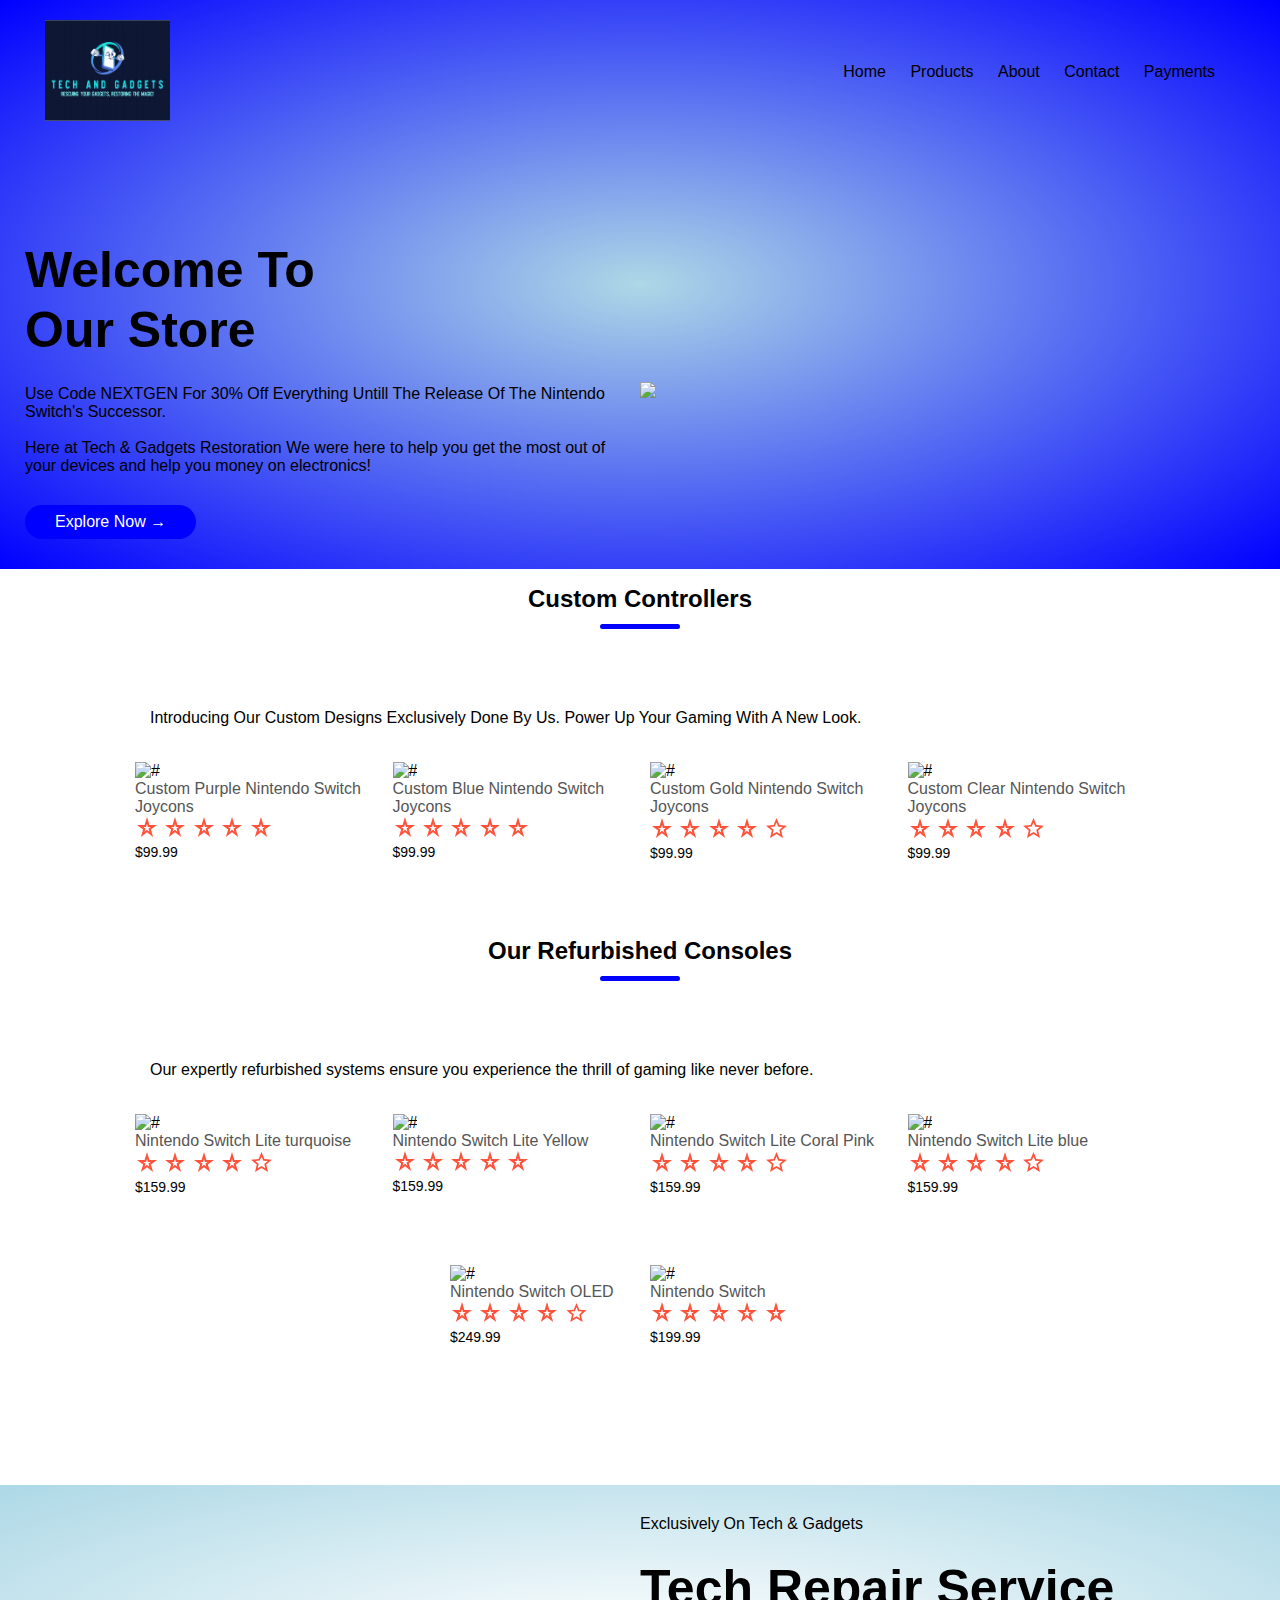
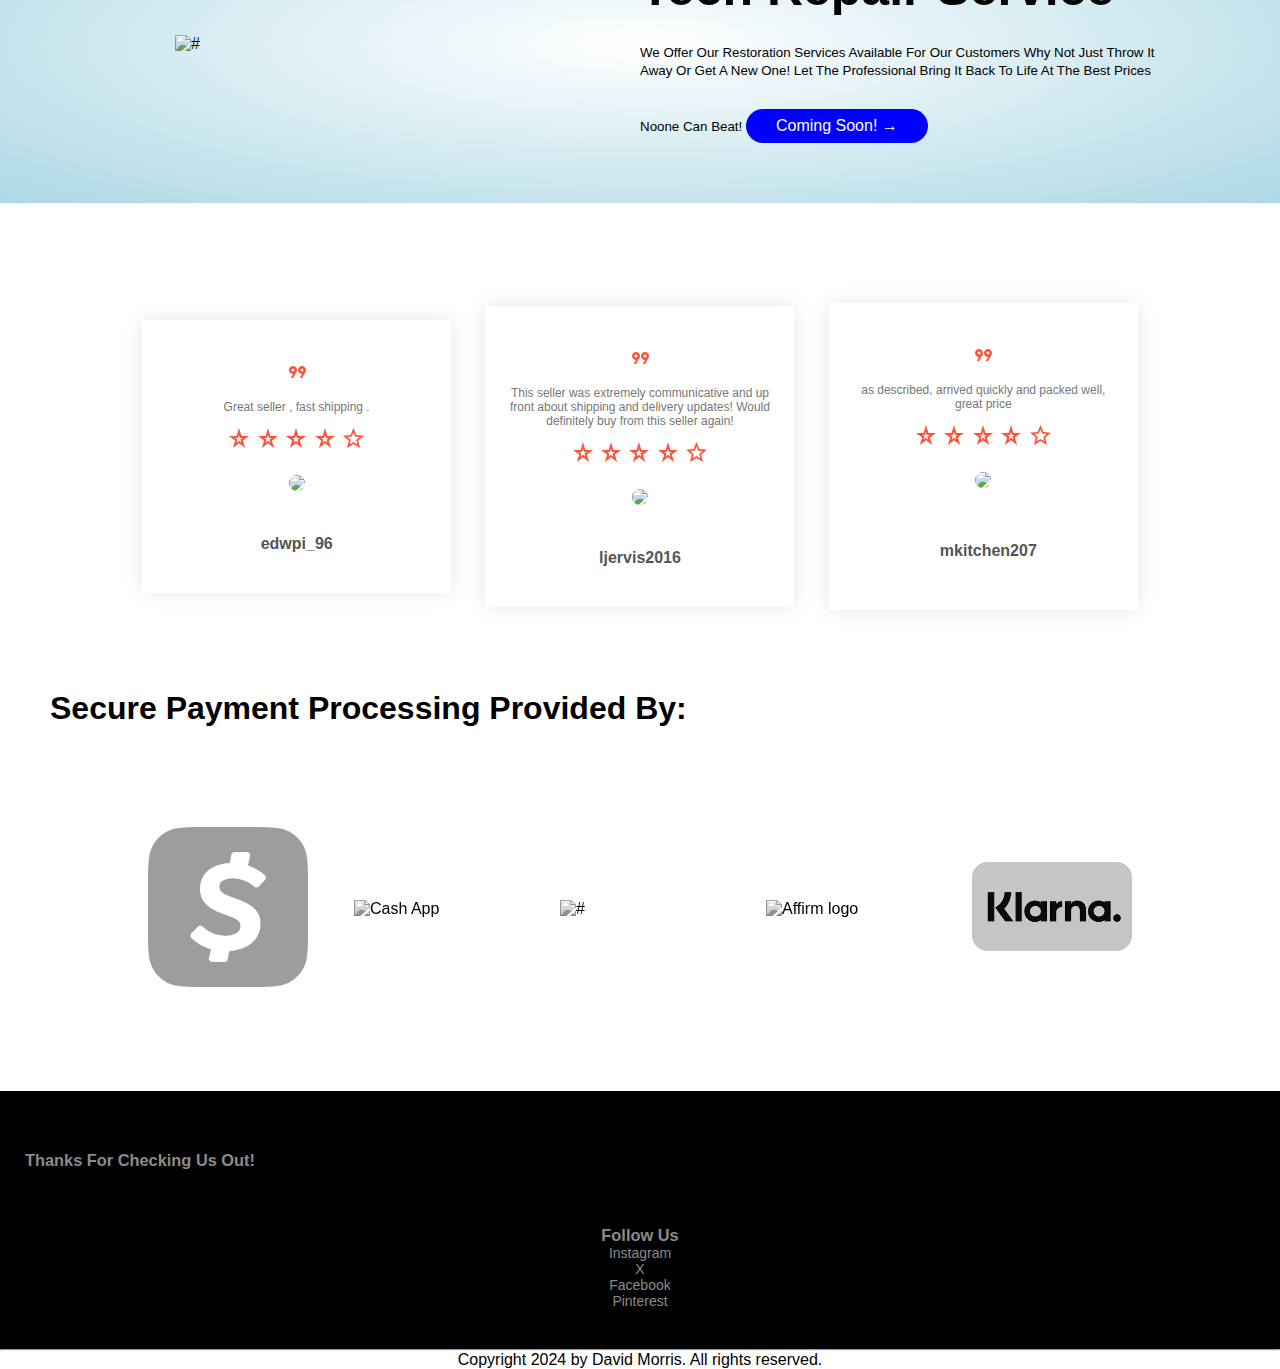
==== commit 0eb2934e: "index.html" ====
--- a/index.html
+++ b/index.html
@@ -402,7 +402,7 @@
       <div class="container">
         <div class="navbar">
           <div class="logo">
-            <img src="iCloud Images for t&g/tglogo.png" alt="#" width="125px" />
+            <img src="tglogo.png" alt="#" width="125px" />
           </div>
           <nav class="nav">
             <ul id="MenuItems">
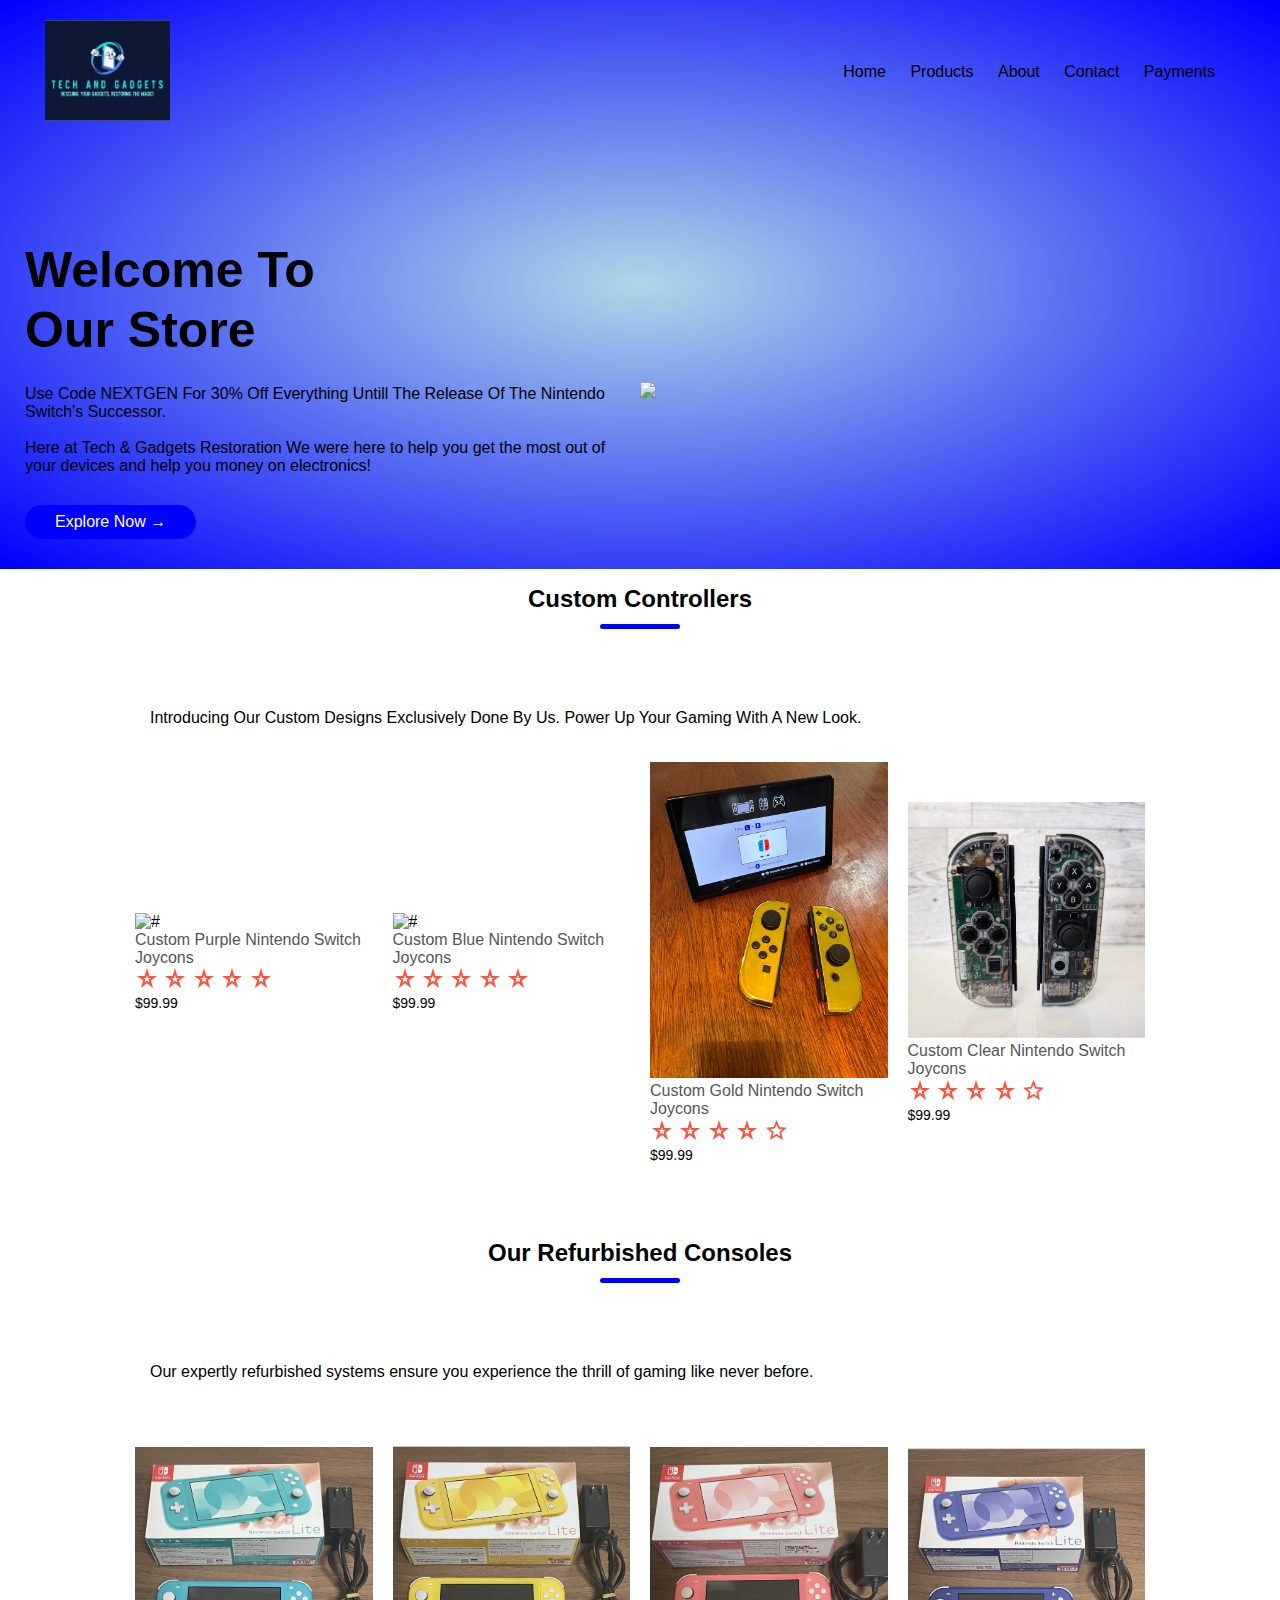
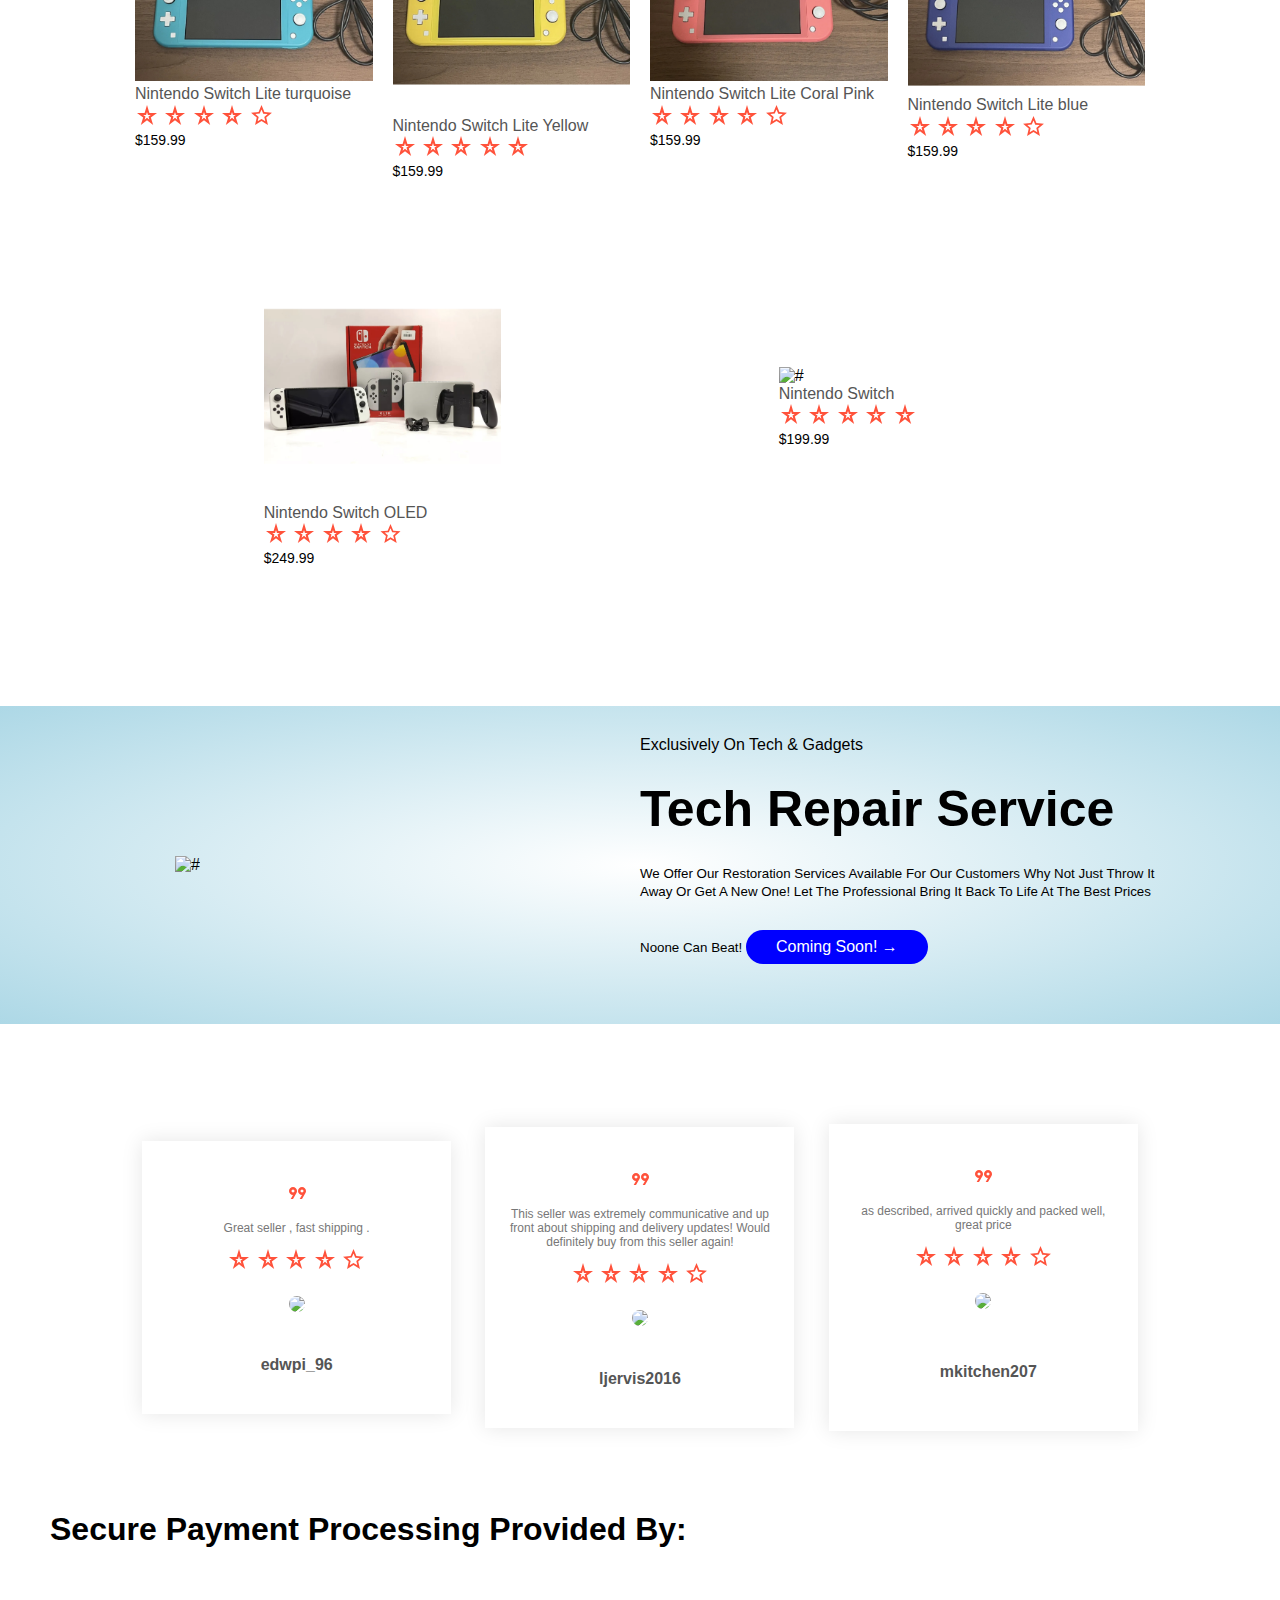
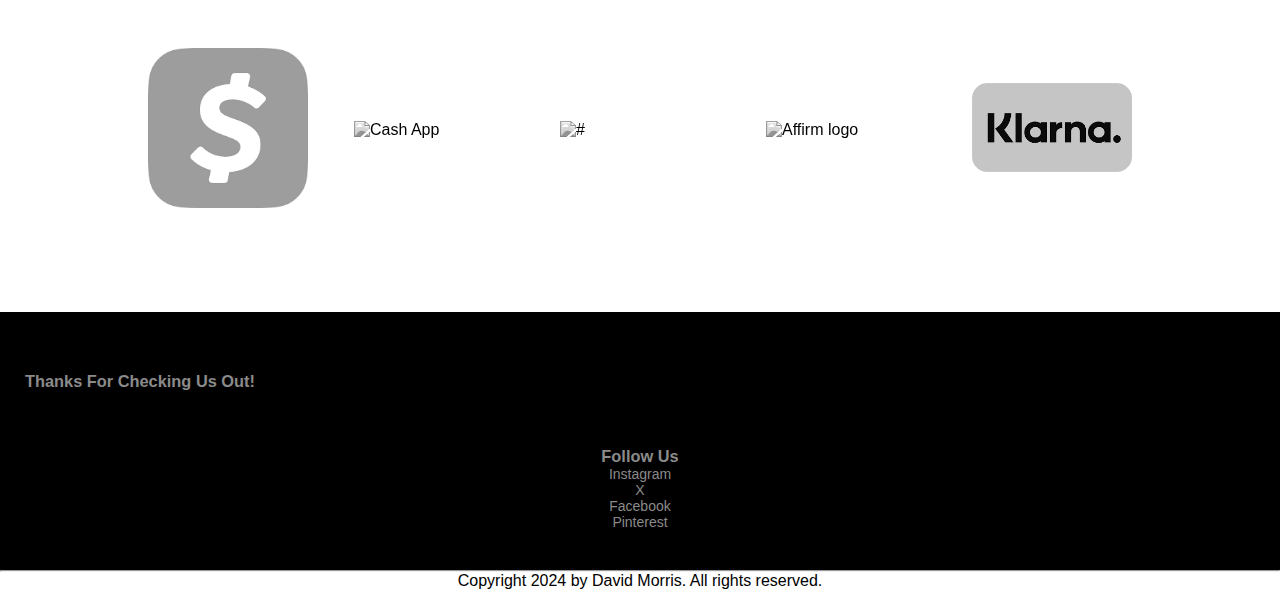
==== commit df60c04d: "index.html" ====
--- a/index.html
+++ b/index.html
@@ -439,7 +439,7 @@
           </div>
 
           <div class="col-2">
-            <img src="iCloud Images for t&g/IMG_0912.jpg" />
+            <img src="IMG_0912.jpg" />
           </div>
         </div>
       </div>
@@ -456,7 +456,7 @@
       <div class="row">
         <div class="col-4">
           <a href="product-details.html">
-            <img src="iCloud Images for t&g/IMG_0928.jpg" alt="#" />
+            <img src="IMG_0928.jpg" alt="#" />
           </a>
           <h4>Custom Purple Nintendo Switch Joycons</h4>
           <div class="rating">
@@ -521,7 +521,7 @@
         </div>
         <div class="col-4">
           <a href="product-details2.html">
-            <img src="iCloud Images for t&g/IMG_0743.JPG" alt="#" />
+            <img src="IMG_0743.JPG" alt="#" />
           </a>
 
           <h4>Custom Blue Nintendo Switch Joycons</h4>
@@ -590,7 +590,7 @@
         </div>
         <div class="col-4">
           <a href="product-details-3.html"
-            ><img src="iCloud Images for t&g/IMG_0400.jpg" alt="#" />
+            ><img src="IMG_0400.jpg" alt="#" />
           </a>
 
           <h4>Custom Gold Nintendo Switch Joycons</h4>
@@ -656,7 +656,7 @@
         </div>
         <div class="col-4">
           <a href="product-details4.html"
-            ><img src="iCloud Images for t&g/IMG_0442.jpg" alt="#" />
+            ><img src="IMG_0442.jpg" alt="#" />
           </a>
 
           <h4>Custom Clear Nintendo Switch Joycons</h4>
@@ -726,7 +726,7 @@
       <p class="sub-text" >Our expertly refurbished systems ensure you experience the thrill of gaming like never before.</p>
       <div class="row">
         <div class="col-4">
-          <img src="iCloud Images for t&g/IMG_1545.jpg" alt="#" />
+          <img src="IMG_1545.jpg" alt="#" />
           <h4>Nintendo Switch Lite turquoise</h4>
           <div class="rating">
             <!---Awesome fonts absolute link could not be displayed. Google fonts is the alterative. Instead of adding a class to the div to edit color in css, color code was added to fill element--->
@@ -789,7 +789,7 @@
           <p>$159.99</p>
         </div>
         <div class="col-4">
-          <img src="iCloud Images for t&g/IMG_1543.jpg" alt="#" />
+          <img src="IMG_1543.jpg" alt="#" />
           <h4>Nintendo Switch Lite Yellow</h4>
           <div class="rating">
             <!---Awesome fonts absolute link could not be displayed. Google fonts is the alterative--->
@@ -855,7 +855,7 @@
           <p>$159.99</p>
         </div>
         <div class="col-4">
-          <img src="iCloud Images for t&g/IMG_1546.jpg" alt="#" />
+          <img src="IMG_1546.jpg" alt="#" />
           <h4>Nintendo Switch Lite Coral Pink</h4>
           <div class="rating">
             <!---Awesome fonts absolute link could not be displayed. Google fonts is the alterative--->
@@ -918,7 +918,7 @@
           <p>$159.99</p>
         </div>
         <div class="col-4">
-          <img src="iCloud Images for t&g/IMG_1547.jpg" alt="#" />
+          <img src="IMG_1547.jpg" alt="#" />
           <h4>Nintendo Switch Lite blue</h4>
           <div class="rating">
             <!---Awesome fonts absolute link could not be displayed. Google fonts is the alterative--->
@@ -982,7 +982,7 @@
         </div>
         <div class="row">
           <div class="col-4">
-            <img src="iCloud Images for t&g/IMG_1512.jpg" alt="#" />
+            <img src="IMG_1512.jpg" alt="#" />
             <a href="#">
               <h4>Nintendo Switch OLED</h4>
             </a>
@@ -1048,7 +1048,7 @@
             <p>$249.99</p>
           </div>
           <div class="col-4">
-            <img src="iCloud Images for t&g/IMG_1548.jpg" alt="#" />
+            <img src="IMG_1548.jpg" alt="#" />
             <h4>Nintendo Switch</h4>
             <div class="rating">
               <!---Awesome fonts absolute link could not be displayed. Google fonts is the alterative--->
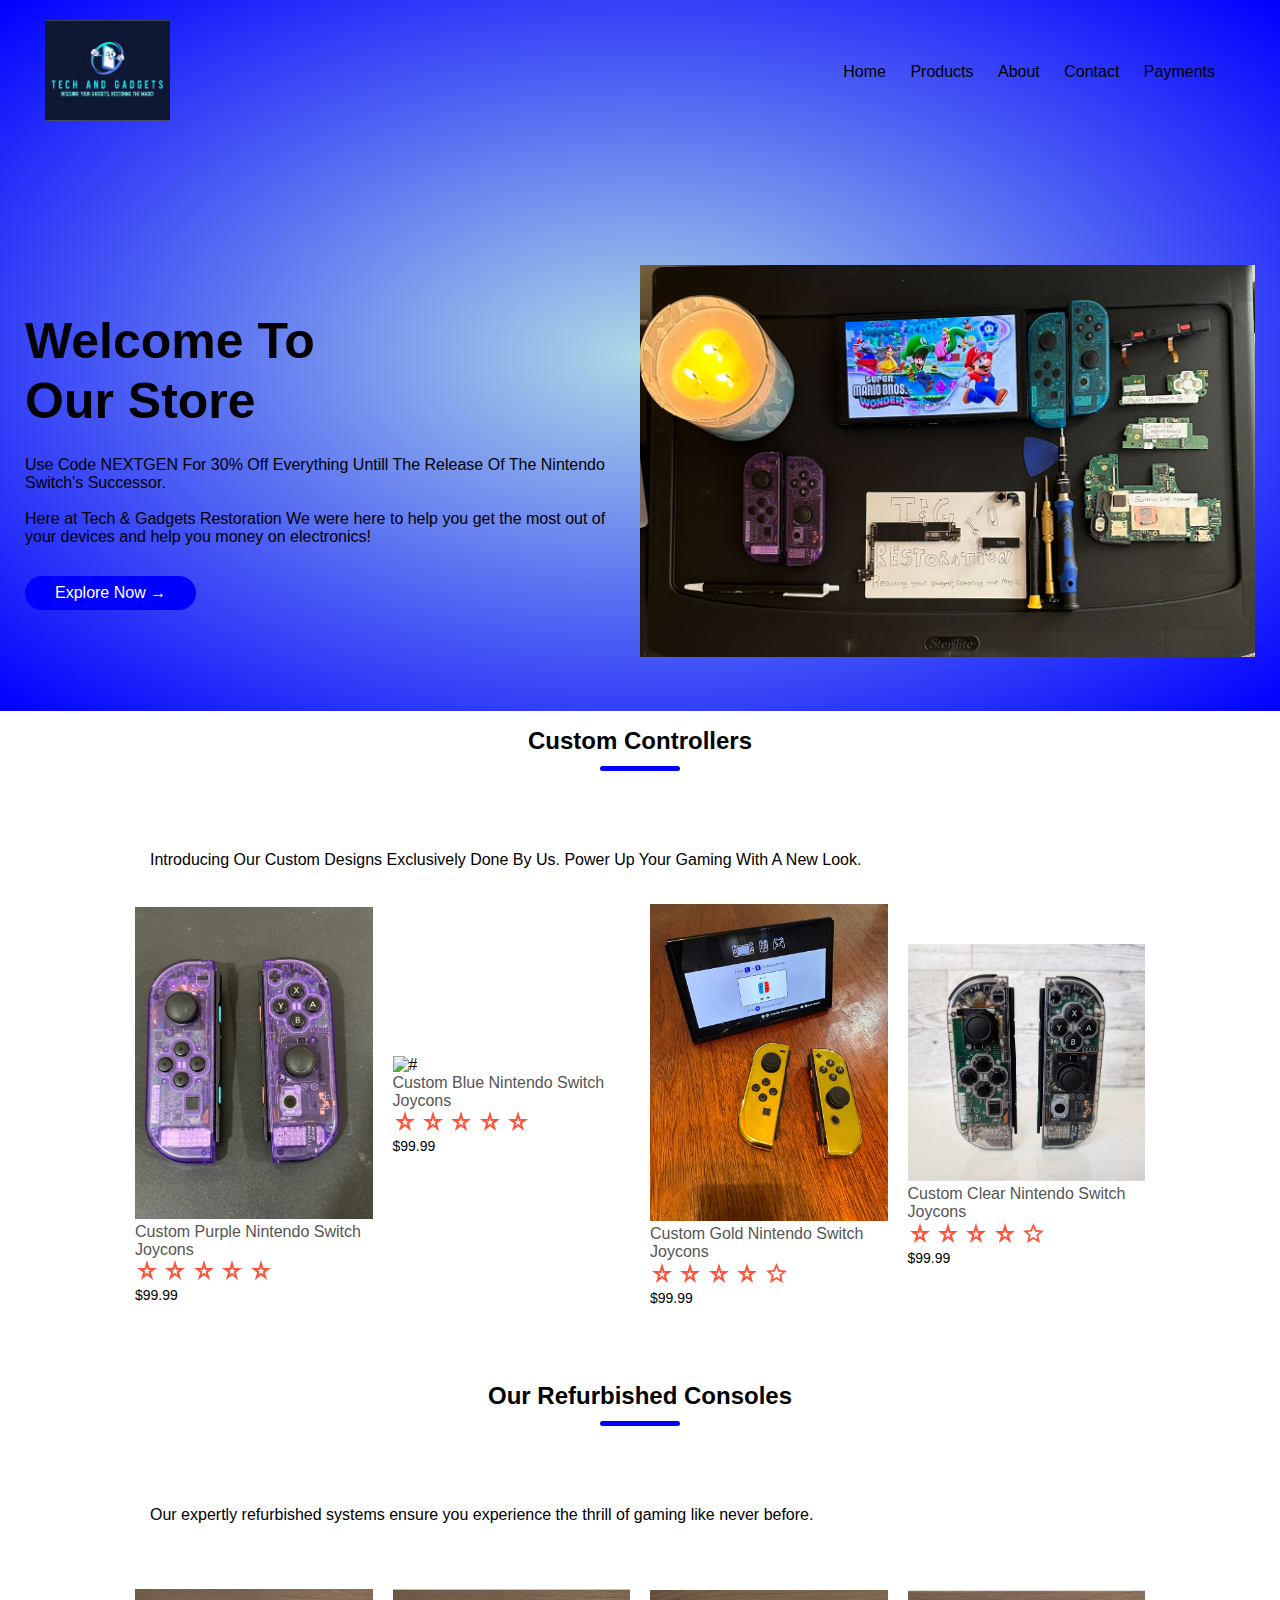
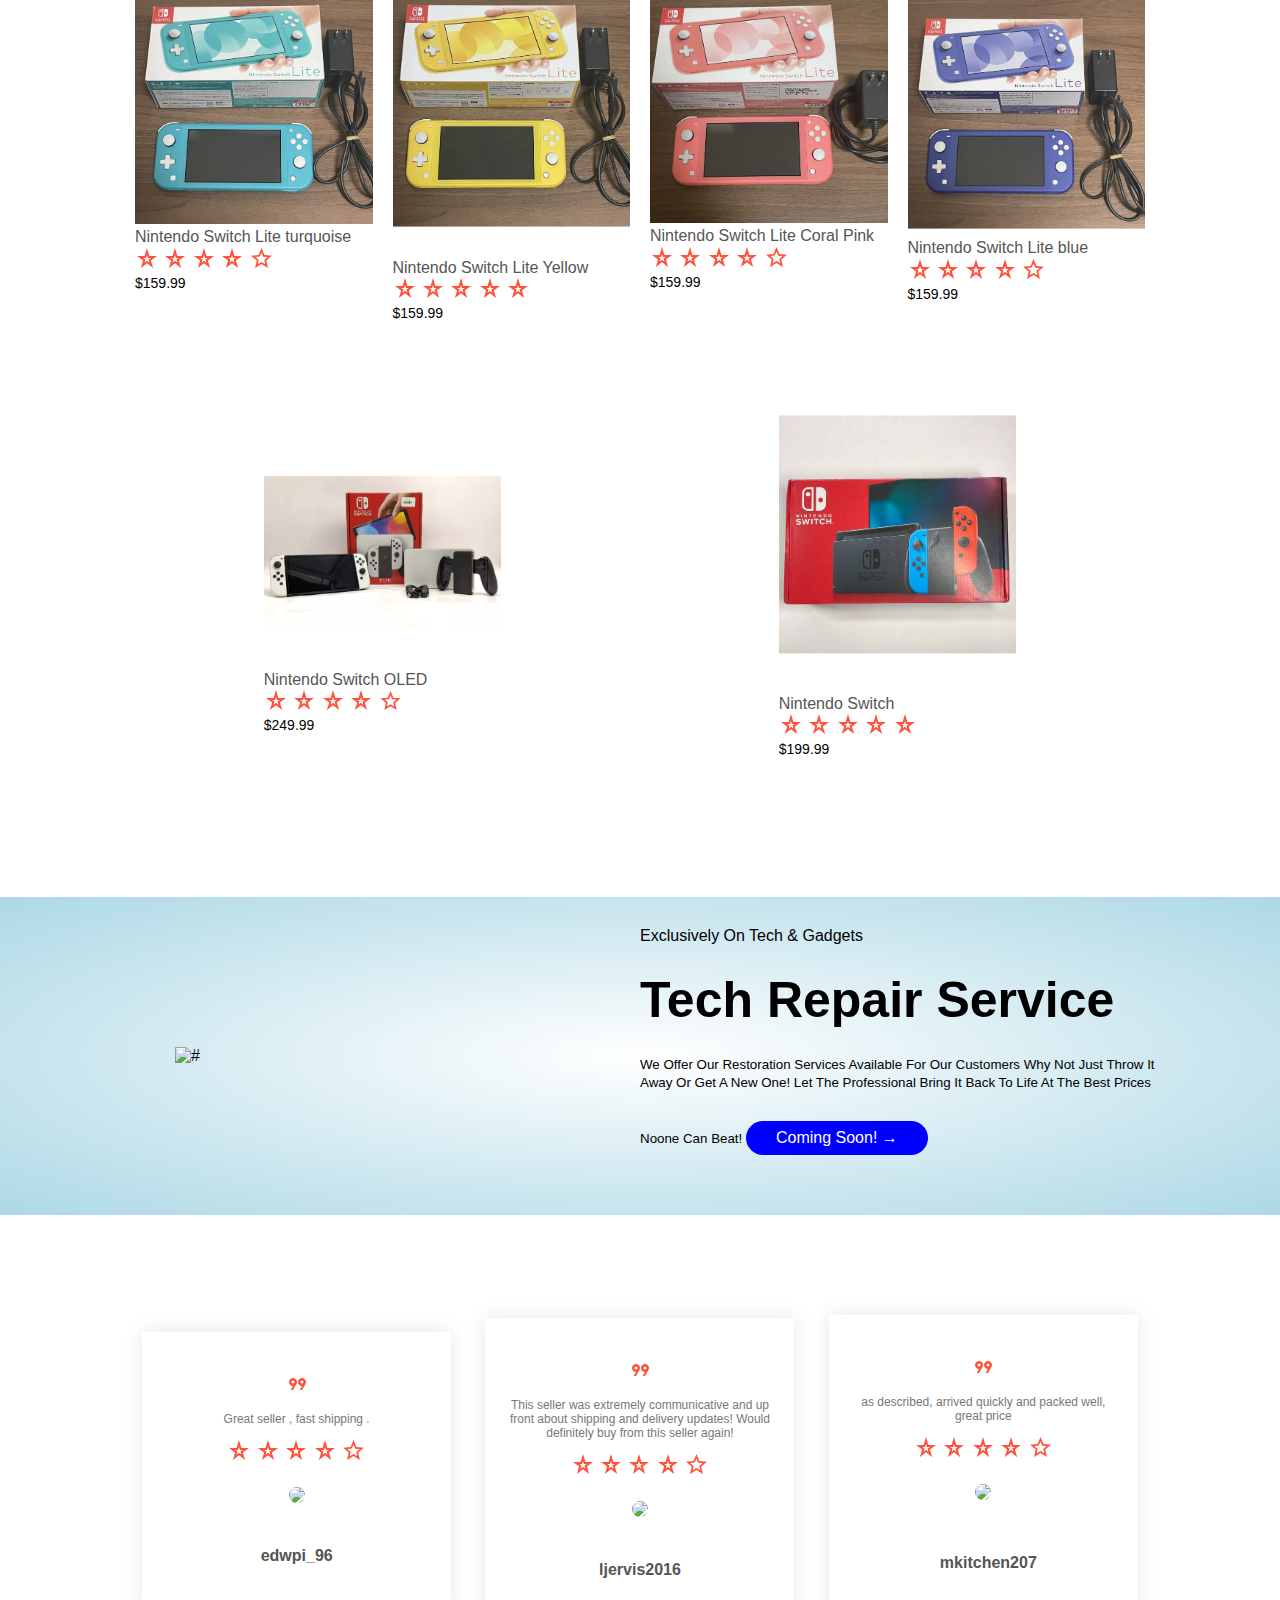
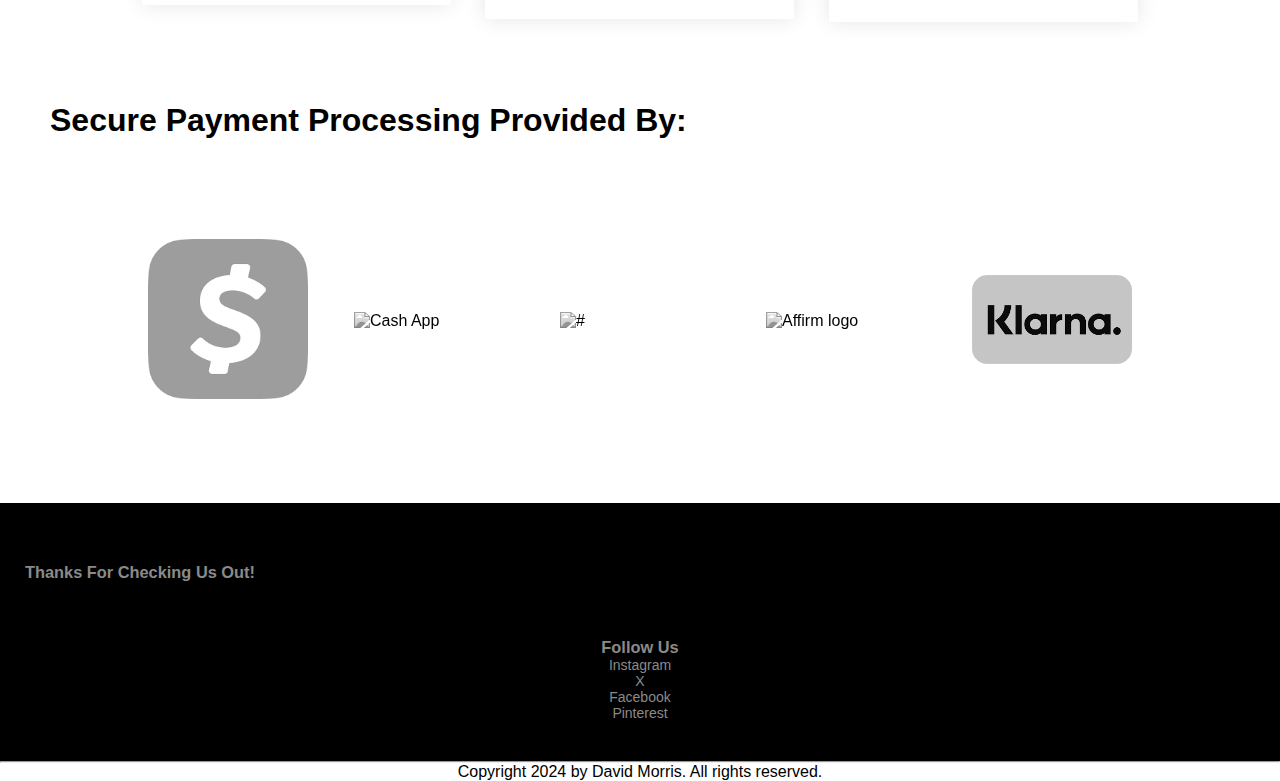
==== commit 6a733467: "index.html" ====
--- a/index.html
+++ b/index.html
@@ -415,7 +415,7 @@
           </nav>
 
           <img
-            src="images/menu.png"
+            src="menu.png"
             class="menu-icon"
             onclick="menutoggle()"
             alt="#"
